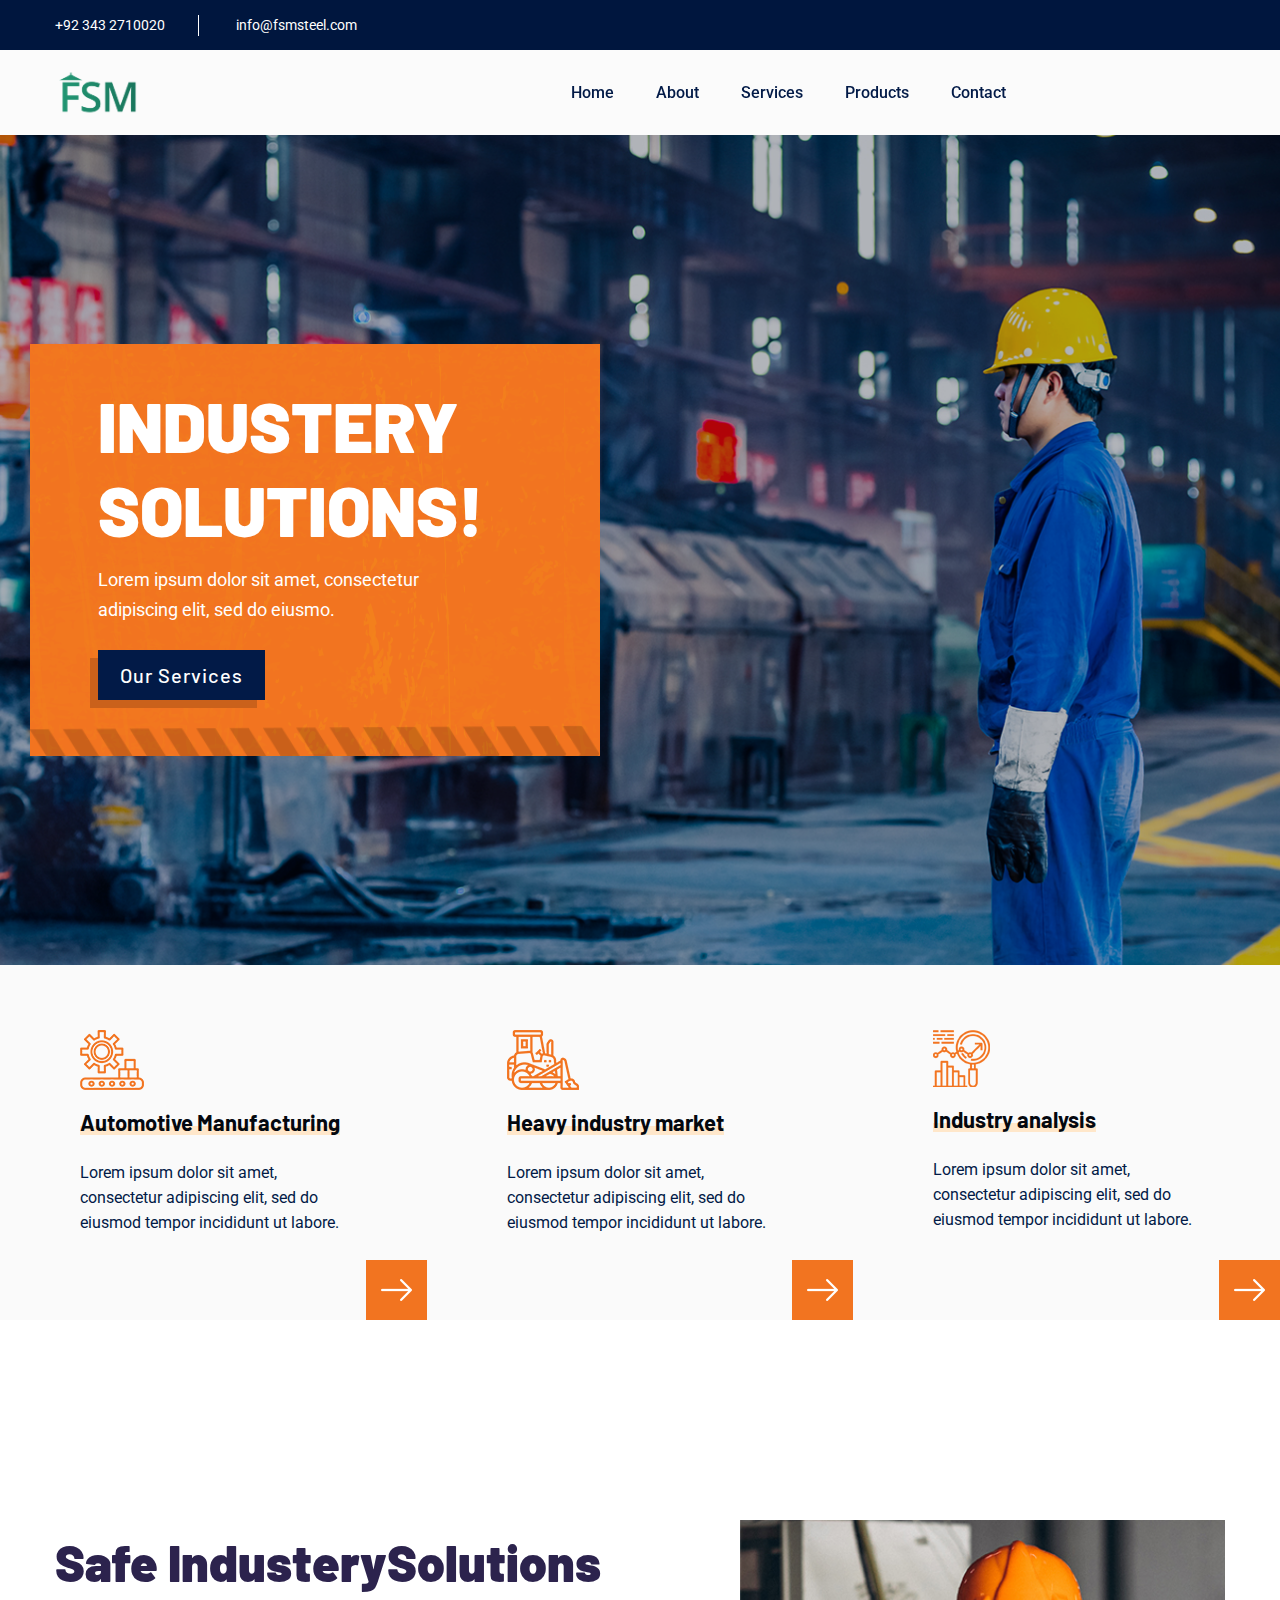
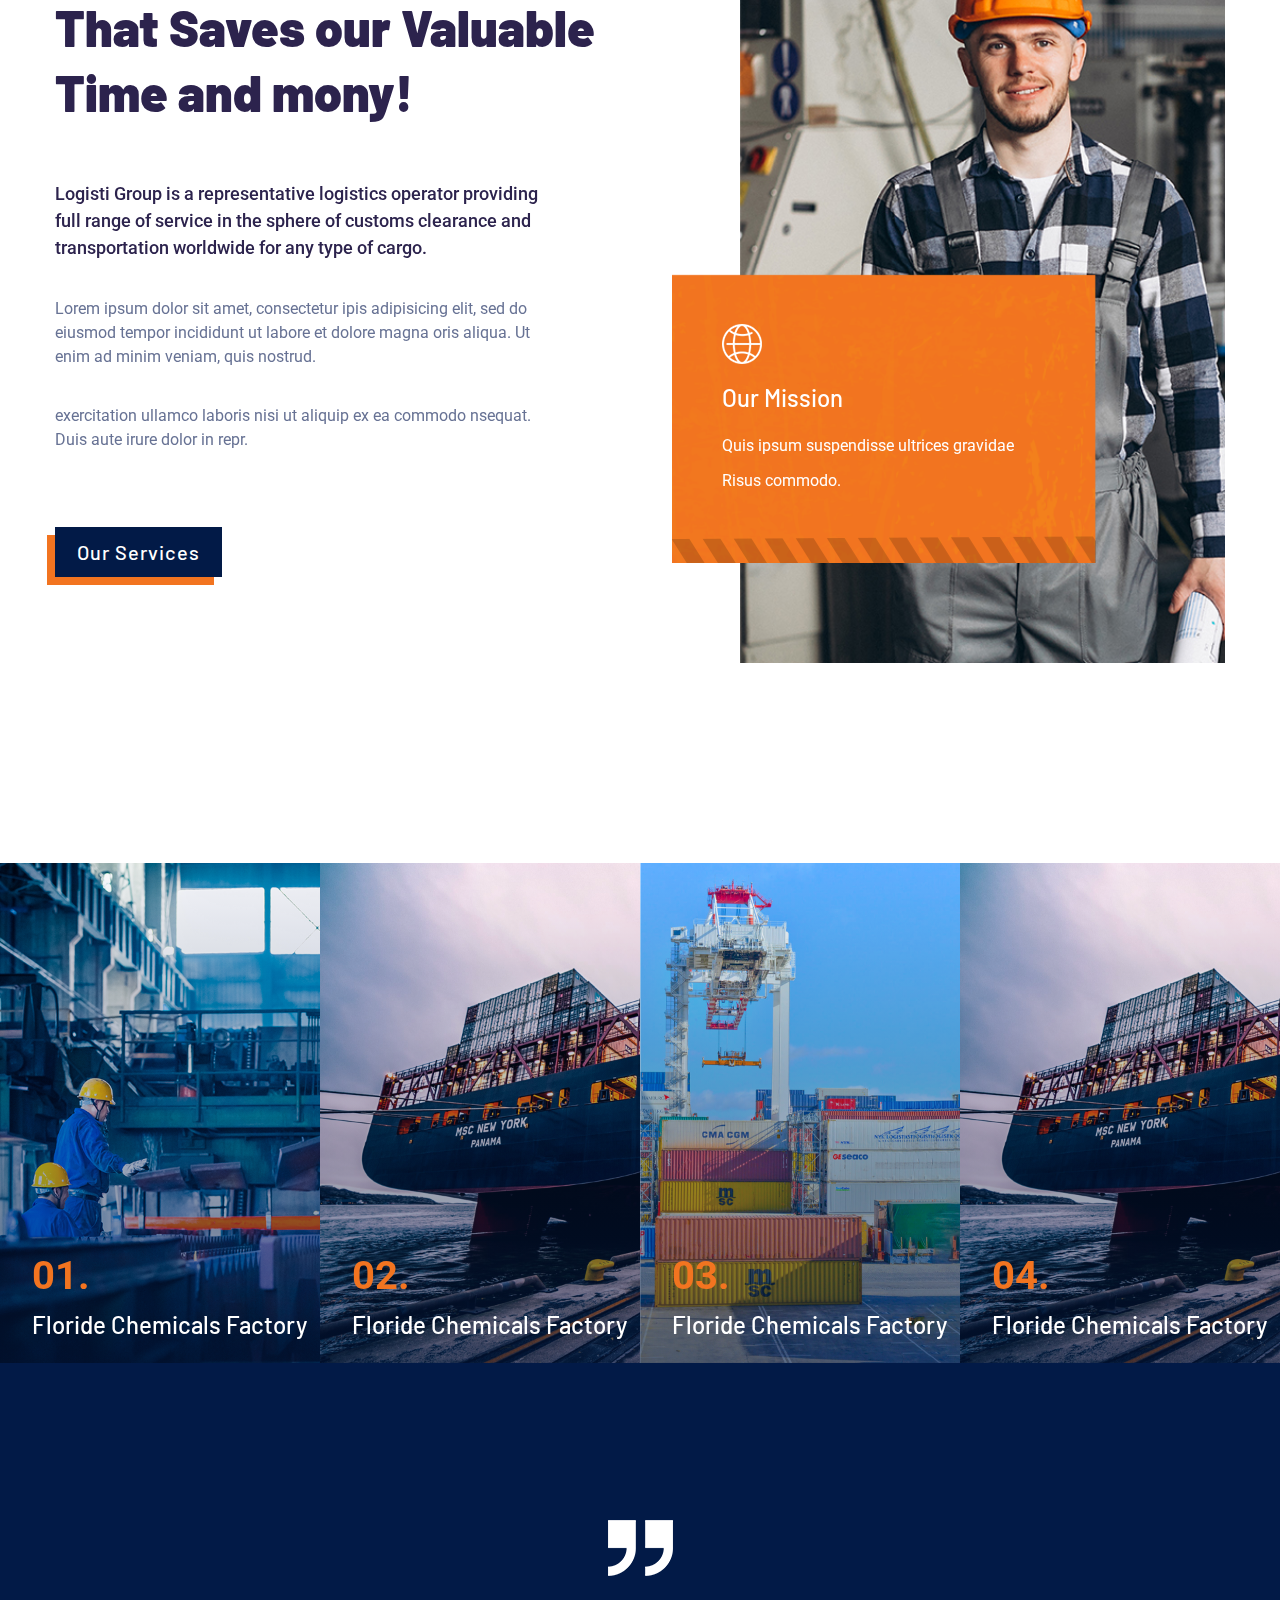
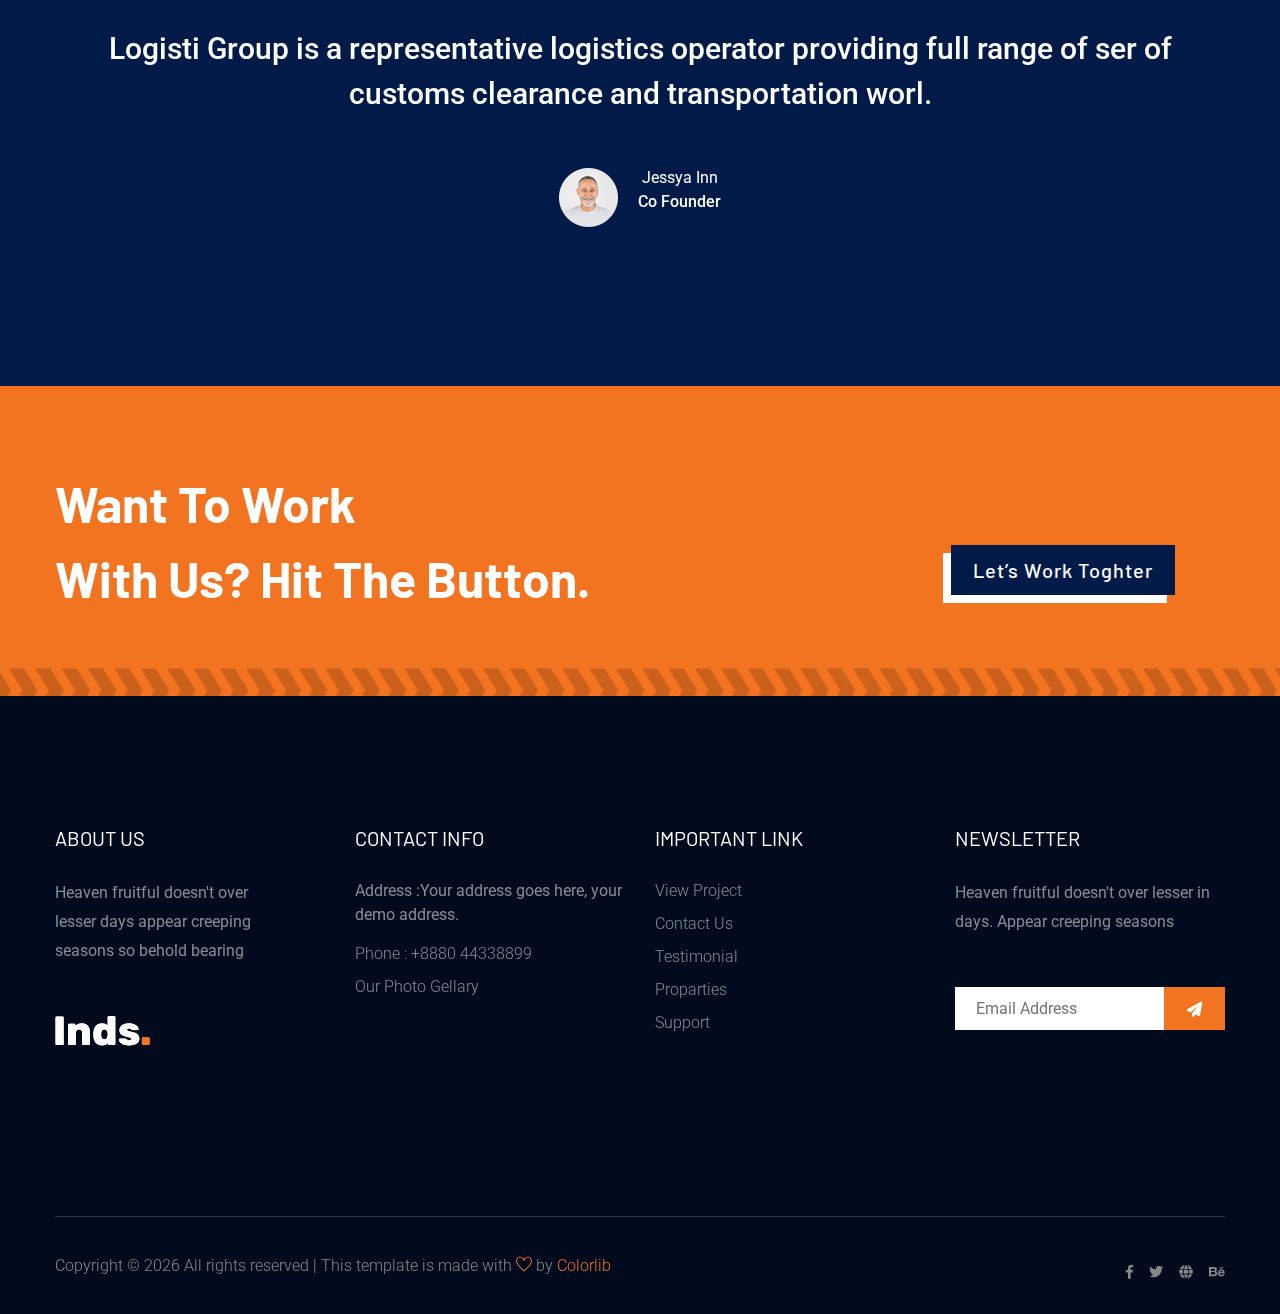
==== index.html @ 1088ccd3 "Initial Site" ====
<!doctype html>
<html class="no-js" lang="zxx">

<head>
    <meta charset="utf-8">
    <meta http-equiv="x-ua-compatible" content="ie=edge">
    <title>Ferromass Mini Steel Mill</title>
    <meta name="description" content="">
    <meta name="viewport" content="width=device-width, initial-scale=1">

    <link rel="manifest" href="site.webmanifest">
    <link rel="shortcut icon" type="image/x-icon" href="assets/img/favicon.ico">

    <!-- CSS here -->
    <link rel="stylesheet" href="assets/css/bootstrap.min.css">
    <link rel="stylesheet" href="assets/css/owl.carousel.min.css">
    <link rel="stylesheet" href="assets/css/gijgo.css">
    <link rel="stylesheet" href="assets/css/slicknav.css">
    <link rel="stylesheet" href="assets/css/animate.min.css">
    <link rel="stylesheet" href="assets/css/magnific-popup.css">
    <link rel="stylesheet" href="assets/css/fontawesome-all.min.css">
    <link rel="stylesheet" href="assets/css/themify-icons.css">
    <link rel="stylesheet" href="assets/css/slick.css">
    <link rel="stylesheet" href="assets/css/nice-select.css">
    <link rel="stylesheet" href="assets/css/style.css">
    <link rel="stylesheet" href="assets/css/responsive.css">
</head>

<body>

    <!-- Preloader Start -->
    <div id="preloader-active">
        <div class="preloader d-flex align-items-center justify-content-center">
            <div class="preloader-inner position-relative">
                <div class="preloader-circle"></div>
                <div class="preloader-img pere-text">
                    <img src="assets/img/logo/logo.png" alt="">
                </div>
            </div>
        </div>
    </div>
    <!-- Preloader Start -->

    <header>
        <!-- Header Start -->
        <div class="header-area">
            <div class="main-header ">
                <div class="header-top top-bg d-none d-lg-block">
                    <div class="container">
                        <div class="col-xl-12">
                            <div class="row d-flex justify-content-between align-items-center">
                                <div class="header-info-left">
                                    <ul>
                                        <li>+92 343 2710020</li>
                                        <li>info@fsmsteel.com </li>
                                    </ul>
                                </div>
                                <!-- <div class="header-info-right">
                                    <ul>
                                        <li>Mon - Fri: 9:00 - 19:00 / Closed on Weekends</li>
                                    </ul>
                                </div> -->
                            </div>
                        </div>
                    </div>
                </div>
                <div class="header-bottom  header-sticky">
                    <div class="container">
                        <div class="row align-items-center">
                            <!-- Logo -->
                            <div class="col-xl-2 col-lg-1 col-md-1">
                                <div class="logo">
                                    <a href="index.html"><img id="top-logo" src="assets/img/logo/logo.png" alt=""></a>
                                </div>
                            </div>
                            <div class="col-xl-8 col-lg-8 col-md-8">
                                <!-- Main-menu -->
                                <div class="main-menu f-right d-none d-lg-block">
                                    <nav>
                                        <ul id="navigation">
                                            <li><a href="index.html">Home</a></li>
                                            <li><a href="about.html">About</a></li>
                                            <li><a href="industries.html">Services</a></li>
                                            <li><a href="work.html">Products</a></li>
                                            <li><a href="contact.html">Contact</a>
                                                <!-- <ul class="submenu">
                                                    <li><a href="blog.html">Blog</a></li>
                                                    <li><a href="single-blog.html">Blog Details</a></li>
                                                </ul> -->
                                            </li>
                                            <!-- <li><a href="#">Pages</a>
                                                <ul class="submenu">
                                                    <li><a href="contact.html">Contact</a></li>
                                                    <li><a href="elements.html">Element</a></li>
                                                </ul>
                                            </li> -->
                                        </ul>
                                    </nav>
                                </div>
                            </div>
                            <!-- <div class="col-xl-2 col-lg-3 col-md-3">
                                <div class="header-btn d-none d-lg-block">
                                    <a href="#" class="get-btn">Get A QUOTE</a>
                                </div>
                            </div> -->
                            <!-- Mobile Menu -->
                            <div class="col-12">
                                <div class="mobile_menu d-block d-lg-none"></div>
                            </div>
                        </div>
                    </div>
                </div>
            </div>
        </div>
        <!-- Header End -->
    </header>
    <main>

        <!-- slider Area Start-->
        <div class="slider-area ">
            <!-- Mobile Menu -->
            <div class="slider-active">
                <div class="single-slider  hero-overly slider-height d-flex align-items-center"
                    data-background="assets/img/hero/h1_hero.jpg">
                    <div class="container">
                        <div class="row">
                            <div class="col-xl-6 col-lg-8 col-md-8">
                                <div class="hero__caption" data-background="assets/img/hero/hero_color_bg.png">
                                    <h1 data-animation="fadeInUp" data-delay=".4s">Industery Solutions!</h1>
                                    <p data-animation="fadeInUp" data-delay=".6s">Lorem ipsum dolor sit amet,
                                        consectetur adipiscing elit, sed do eiusmo.</p>
                                    <!-- Hero-btn -->
                                    <div class="hero__btn" data-animation="fadeInUp" data-delay=".7s">
                                        <a href="industries.html" class="btn hero-btn">Our Services</a>
                                    </div>
                                </div>
                            </div>
                        </div>
                    </div>
                </div>
                <div class="single-slider  hero-overly slider-height d-flex align-items-center"
                    data-background="assets/img/hero/h1_hero.jpg">
                    <div class="container">
                        <div class="row">
                            <div class="col-xl-6 col-lg-8 col-md-8">
                                <div class="hero__caption" data-background="assets/img/hero/hero_color_bg.png">
                                    <h1 data-animation="fadeInUp" data-delay=".4s">Industery Solutions!</h1>
                                    <p data-animation="fadeInUp" data-delay=".6s">Lorem ipsum dolor sit amet,
                                        consectetur adipiscing elit, sed do eiusmo.</p>
                                    <!-- Hero-btn -->
                                    <div class="hero__btn" data-animation="fadeInUp" data-delay=".7s">
                                        <a href="industries.html" class="btn hero-btn">Our Services</a>
                                    </div>
                                </div>
                            </div>
                        </div>
                    </div>
                </div>
            </div>
        </div>
        <!-- slider Area End-->

        <!-- Services Area Start -->
        <div class="services-area d-flex justify-content-lg-between">
            <div class="single-services s-bg mb-30">
                <div class="services-icon">
                    <img src="assets/img/icon/services_icon_1.png" alt="">
                </div>
                <div class="services-caption">
                    <h4>Automotive Manufacturing</h4>
                    <p>Lorem ipsum dolor sit amet, consectetur adipiscing elit, sed do eiusmod tempor incididunt ut
                        labore.</p>
                </div>
                <div class="services-btn">
                    <a href="industries.html" class="arrow-btn"><img src="assets/img/icon/arrow_icon.png" alt=""></a>
                </div>
            </div>
            <div class="single-services mb-30">
                <div class="services-icon">
                    <img src="assets/img/icon/services_icon_2.png" alt="">
                </div>
                <div class="services-caption">
                    <h4>Heavy industry market</h4>
                    <p>Lorem ipsum dolor sit amet, consectetur adipiscing elit, sed do eiusmod tempor incididunt ut
                        labore.</p>
                </div>
                <div class="services-btn">
                    <a href="industries.html" class="arrow-btn"><img src="assets/img/icon/arrow_icon.png" alt=""></a>
                </div>
            </div>
            <div class="single-services s-bg mb-30">
                <div class="services-icon">
                    <img src="assets/img/icon/services_icon_3.png" alt="">
                </div>
                <div class="services-caption">
                    <h4>Industry analysis</h4>
                    <p>Lorem ipsum dolor sit amet, consectetur adipiscing elit, sed do eiusmod tempor incididunt ut
                        labore.</p>
                </div>
                <div class="services-btn">
                    <a href="industries.html" class="arrow-btn"><img src="assets/img/icon/arrow_icon.png" alt=""></a>
                </div>
            </div>
        </div>
        <!-- Services Area End -->

        <!-- Safe Industery Start -->
        <div class="safe-industery-area section-padd-top30">
            <div class="container">
                <div class="row">
                    <div class="col-xl-6 col-lg-6 col-md pr-0">
                        <div class="safe-caption pt-10 mb-40">
                            <h2>Safe IndusterySolutions That Saves our Valuable Time and mony!</h2>
                            <p class="safe-pera-one">Logisti Group is a representative logistics operator providing full
                                range of service in the sphere of customs clearance and transportation worldwide for any
                                type of cargo.</p>
                            <p class="safe-pera-two">Lorem ipsum dolor sit amet, consectetur ipis adipisicing elit, sed
                                do eiusmod tempor incididunt ut labore et dolore magna oris aliqua. Ut enim ad minim
                                veniam, quis nostrud.</p>
                            <p class="safe-pera-three"> exercitation ullamco laboris nisi ut aliquip ex ea commodo
                                nsequat. Duis aute irure dolor in repr.</p>
                            <!-- btn -->
                            <a href="industries.html" class="btn">Our Services</a>
                        </div>
                    </div>
                    <div class="col-xl-5 offset-xl-1 col-lg-6 pl-0">
                        <div class="safe-caption-right">
                            <div class="safe-img">
                                <img src="assets/img/safe_industery/safe_industery_1.jpg" alt="">
                            </div>
                            <!-- img TOP caption -->
                            <div class="safe-alert-box">
                                <div class="row">
                                    <div class="col-xl-10 col-lg-10 col-md-10 col-sm-10 d-none d-sm-block">

                                        <div class="safe-alert"
                                            data-background="assets/img/safe_industery/color_bg.png">
                                            <img src="assets/img/icon/aleart_icon.png" alt="">
                                            <h4>Our Mission</h4>
                                            <p>Quis ipsum suspendisse ultrices gravidae Risus commodo.</p>
                                        </div>
                                    </div>
                                </div>
                            </div>
                        </div>
                    </div>
                </div>
            </div>
        </div>
        <!-- Safe Industery End -->

        <!-- Gallery Start-->
        <div class="gallery-area">
            <div class="container-fluid p-0">
                <div class="row no-gutters">
                    <div class="col-xl-3 col-lg-4 col-md-6 col-sm-6">
                        <div class="gallery-box">
                            <div class="single-gallery">
                                <div class="gallery-img">
                                    <img src="assets/img/gallery/gallery_1.png" alt="">
                                </div>
                                <div class="g-caption1">
                                    <span>01.</span>
                                    <h4>Floride Chemicals Factory</h4>
                                </div>
                                <div class="g-caption2">
                                    <span>01.</span>
                                    <h4>Floride Chemicals Factory</h4>
                                    <p>Lorem ipsum dolor sit amet, consectetur smo adipiscing elit, sed do eiusmod
                                        tempor inciut labore et dolore magna ali.</p>
                                    <a href="work.html" class="read-btn">Read more</a>
                                </div>
                            </div>
                        </div>
                    </div>
                    <div class="col-xl-3 col-lg-4 col-md-6 col-sm-6">
                        <div class="gallery-box">
                            <div class="single-gallery">
                                <div class="gallery-img">
                                    <img src="assets/img/gallery/gallery_2.png" alt="">
                                </div>
                                <div class="g-caption1">
                                    <span>02.</span>
                                    <h4>Floride Chemicals Factory</h4>
                                </div>
                                <div class="g-caption2">
                                    <span>02.</span>
                                    <h4>Floride Chemicals Factory</h4>
                                    <p>Lorem ipsum dolor sit amet, consectetur smo adipiscing elit, sed do eiusmod
                                        tempor inciut labore et dolore magna ali.</p>
                                    <a href="work.html" class="read-btn">Read more</a>
                                </div>
                            </div>
                        </div>
                    </div>
                    <div class="col-xl-3 col-lg-4 col-md-6 col-sm-6">
                        <div class="gallery-box">
                            <div class="single-gallery">
                                <div class="gallery-img">
                                    <img src="assets/img/gallery/gallery_3.png" alt="">
                                </div>
                                <div class="g-caption1">
                                    <span>03.</span>
                                    <h4>Floride Chemicals Factory</h4>
                                </div>
                                <div class="g-caption2">
                                    <span>03.</span>
                                    <h4>Floride Chemicals Factory</h4>
                                    <p>Lorem ipsum dolor sit amet, consectetur smo adipiscing elit, sed do eiusmod
                                        tempor inciut labore et dolore magna ali.</p>
                                    <a href="work.html" class="read-btn">Read more</a>
                                </div>
                            </div>
                        </div>
                    </div>
                    <div class="col-xl-3 col-lg-4 col-md-6 col-sm-6">
                        <div class="gallery-box">
                            <div class="single-gallery">
                                <div class="gallery-img">
                                    <img src="assets/img/gallery/gallery_2.png" alt="">
                                </div>
                                <div class="g-caption1">
                                    <span>04.</span>
                                    <h4>Floride Chemicals Factory</h4>
                                </div>
                                <div class="g-caption2">
                                    <span>04.</span>
                                    <h4>Floride Chemicals Factory</h4>
                                    <p>Lorem ipsum dolor sit amet, consectetur smo adipiscing elit, sed do eiusmod
                                        tempor inciut labore et dolore magna ali.</p>
                                    <a href="work.html" class="read-btn">Read more</a>
                                </div>
                            </div>
                        </div>
                    </div>
                </div>
            </div>
        </div>
        <!-- Gallery End-->

        <!-- Testimonial Start -->
        <div class="testimonial-area t-bg testimonial-padding">
            <div class="container ">
                <div class="row d-flex justify-content-center">
                    <div class="col-xl-11 col-lg-11 col-md-9">
                        <div class="h1-testimonial-active">
                            <!-- Single Testimonial -->
                            <div class="single-testimonial text-center">
                                <!-- Testimonial Content -->
                                <div class="testimonial-caption ">
                                    <div class="testimonial-top-cap">
                                        <img src="assets/img/icon/testimonial.png" alt="">
                                        <p>Logisti Group is a representative logistics operator providing full range of
                                            ser
                                            of customs clearance and transportation worl.</p>
                                    </div>
                                    <!-- founder -->
                                    <div class="testimonial-founder d-flex align-items-center justify-content-center">
                                        <div class="founder-img">
                                            <img src="assets/img/testmonial/Homepage_testi.png" alt="">
                                        </div>
                                        <div class="founder-text">
                                            <span>Jessya Inn</span>
                                            <p>Co Founder</p>
                                        </div>
                                    </div>
                                </div>
                            </div>
                            <!-- Single Testimonial -->
                            <div class="single-testimonial text-center">
                                <!-- Testimonial Content -->
                                <div class="testimonial-caption ">
                                    <div class="testimonial-top-cap">
                                        <img src="assets/img/icon/testimonial.png" alt="">
                                        <p>Logisti Group is a representative logistics operator providing full range of
                                            ser
                                            of customs clearance and transportation worl.</p>
                                    </div>
                                    <!-- founder -->
                                    <div class="testimonial-founder d-flex align-items-center justify-content-center">
                                        <div class="founder-img">
                                            <img src="assets/img/testmonial/Homepage_testi.png" alt="">
                                        </div>
                                        <div class="founder-text">
                                            <span>Jessya Inn</span>
                                            <p>Co Founder</p>
                                        </div>
                                    </div>
                                </div>
                            </div>
                        </div>
                    </div>
                </div>
            </div>
        </div>


        <!-- Want To Work Start -->
        <div class="wantToWork-area w-padding">
            <div class="container">
                <div class="row d-flex align-items-end">
                    <div class="col-xl-6 col-lg-8 col-md-8">
                        <div class="wantToWork-caption">
                            <h2>Want To Work<br> With Us? Hit The Button.</h2>
                        </div>
                    </div>
                    <div class="col-xl-6 col-lg-4 col-md-4">
                        <div class="wantToWork-btn f-right">
                            <a href="#" class="white-btn">Let’s Work Toghter</a>
                        </div>
                    </div>
                </div>
            </div>
        </div>
        <!-- Want To Work End -->

    </main>
    <footer>
        <!-- Footer Start-->
        <div class="footer-area footer-bg footer-padding">
            <div class="container">
                <div class="row d-flex justify-content-between">
                    <div class="col-xl-3 col-lg-3 col-md-4 col-sm-6">
                        <div class="single-footer-caption mb-50">
                            <div class="single-footer-caption mb-30">
                                <div class="footer-tittle">
                                    <h4>About Us</h4>
                                    <div class="footer-pera">
                                        <p>Heaven fruitful doesn't over lesser days appear creeping seasons so behold
                                            bearing</p>
                                    </div>
                                </div>
                            </div>
                            <!-- logo -->
                            <div class="footer-logo">
                                <a href="index.html"><img src="assets/img/logo/logo2_footer.png" alt=""></a>
                            </div>
                        </div>
                    </div>
                    <div class="col-xl-3 col-lg-3 col-md-4 col-sm-5">
                        <div class="single-footer-caption mb-50">
                            <div class="footer-tittle">
                                <h4>Contact Info</h4>
                                <ul>
                                    <li>
                                        <p> Address :Your address goes
                                            here, your demo address.</p>
                                    </li>
                                    <li><a href="#">Phone : +8880 44338899</a></li>
                                    <li><a href="#">Our Photo Gellary</a></li>
                                </ul>
                            </div>
                        </div>
                    </div>
                    <div class="col-xl-3 col-lg-3 col-md-3 col-sm-5">
                        <div class="single-footer-caption mb-50">
                            <div class="footer-tittle">
                                <h4>Important Link</h4>
                                <ul>
                                    <li><a href="#"> View Project</a></li>
                                    <li><a href="#">Contact Us</a></li>
                                    <li><a href="#">Testimonial</a></li>
                                    <li><a href="#">Proparties</a></li>
                                    <li><a href="#">Support</a></li>
                                </ul>
                            </div>
                        </div>
                    </div>
                    <div class="col-xl-3 col-lg-3 col-md-4 col-sm-5">
                        <div class="single-footer-caption mb-50">
                            <div class="footer-tittle">
                                <h4>Newsletter</h4>
                                <div class="footer-pera footer-pera2">
                                    <p>Heaven fruitful doesn't over lesser in days. Appear creeping seasons</p>
                                </div>
                                <!-- Form -->
                                <div class="footer-form">
                                    <div id="mc_embed_signup">
                                        <form target="_blank"
                                            action="https://spondonit.us12.list-manage.com/subscribe/post?u=1462626880ade1ac87bd9c93a&amp;id=92a4423d01"
                                            method="get" class="subscribe_form relative mail_part">
                                            <input type="email" name="email" id="newsletter-form-email"
                                                placeholder="Email Address" class="placeholder hide-on-focus"
                                                onfocus="this.placeholder = ''"
                                                onblur="this.placeholder = ' Email Address '">
                                            <div class="form-icon">
                                                <button type="submit" name="submit" id="newsletter-submit"
                                                    class="email_icon newsletter-submit button-contactForm"><img
                                                        src="assets/img/icon/form_icon.png" alt=""></button>
                                            </div>
                                            <div class="mt-10 info"></div>
                                        </form>
                                    </div>
                                </div>
                            </div>
                        </div>
                    </div>
                </div>
            </div>
        </div>
        <!-- footer-bottom aera -->
        <div class="footer-bottom-area footer-bg">
            <div class="container">
                <div class="footer-border">
                    <div class="row d-flex justify-content-between align-items-center">
                        <div class="col-xl-10 col-lg-10 ">
                            <div class="footer-copy-right">
                                <p>
                                    <!-- Link back to Colorlib can't be removed. Template is licensed under CC BY 3.0. -->
                                    Copyright &copy;
                                    <script>document.write(new Date().getFullYear());</script> All rights reserved |
                                    This template is made with <i class="ti-heart" aria-hidden="true"></i> by <a
                                        href="https://colorlib.com" target="_blank">Colorlib</a>
                                    <!-- Link back to Colorlib can't be removed. Template is licensed under CC BY 3.0. -->
                                </p>
                            </div>
                        </div>
                        <div class="col-xl-2 col-lg-2">
                            <div class="footer-social f-right">
                                <a href="#"><i class="fab fa-facebook-f"></i></a>
                                <a href="#"><i class="fab fa-twitter"></i></a>
                                <a href="#"><i class="fas fa-globe"></i></a>
                                <a href="#"><i class="fab fa-behance"></i></a>
                            </div>
                        </div>
                    </div>
                </div>
            </div>
        </div>
        <!-- Footer End-->
    </footer>

    <!-- JS here -->

    <!-- All JS Custom Plugins Link Here here -->
    <script src="./assets/js/vendor/modernizr-3.5.0.min.js"></script>

    <!-- Jquery, Popper, Bootstrap -->
    <script src="./assets/js/vendor/jquery-1.12.4.min.js"></script>
    <script src="./assets/js/popper.min.js"></script>
    <script src="./assets/js/bootstrap.min.js"></script>
    <!-- Jquery Mobile Menu -->
    <script src="./assets/js/jquery.slicknav.min.js"></script>

    <!-- Jquery Slick , Owl-Carousel Plugins -->
    <script src="./assets/js/owl.carousel.min.js"></script>
    <script src="./assets/js/slick.min.js"></script>
    <!-- Date Picker -->
    <script src="./assets/js/gijgo.min.js"></script>
    <!-- One Page, Animated-HeadLin -->
    <script src="./assets/js/wow.min.js"></script>
    <script src="./assets/js/animated.headline.js"></script>
    <script src="./assets/js/jquery.magnific-popup.js"></script>

    <!-- Scrollup, nice-select, sticky -->
    <script src="./assets/js/jquery.scrollUp.min.js"></script>
    <script src="./assets/js/jquery.nice-select.min.js"></script>
    <script src="./assets/js/jquery.sticky.js"></script>

    <!-- contact js -->
    <script src="./assets/js/contact.js"></script>
    <script src="./assets/js/jquery.form.js"></script>
    <script src="./assets/js/jquery.validate.min.js"></script>
    <script src="./assets/js/mail-script.js"></script>
    <script src="./assets/js/jquery.ajaxchimp.min.js"></script>

    <!-- Jquery Plugins, main Jquery -->
    <script src="./assets/js/plugins.js"></script>
    <script src="./assets/js/main.js"></script>

</body>

</html>
---- assets/css/gijgo.css ----
.gj-button {
    background-color: #f5f5f5;
    border: 1px solid #ddd;
    color: #000;
    border-radius: 3px;
    padding: 6px 10px;
    cursor: pointer;
}

.gj-unselectable {
    -webkit-touch-callout: none;
    -webkit-user-select: none;
    -khtml-user-select: none;
    -moz-user-select: none;
    -ms-user-select: none;
    user-select: none;
}

.gj-row {
    display: -webkit-box;
    display: -ms-flexbox;
    display: flex;
    -ms-flex-wrap: wrap;
    flex-wrap: wrap;
}

.gj-margin-left-5 {
    margin-left: 5px;
}

.gj-margin-left-10 {
    margin-left: 10px;
}

.gj-width-full {
    width: 100%;
}

.gj-cursor-pointer {
    cursor: pointer;
}

.gj-text-align-center {
    text-align: center;
}

.gj-font-size-16 {
    font-size: 16px;
}

.gj-hidden {
    display: none;
}

/** Material Design */
.gj-button-md {
    background: 0 0;
    border: none;
    border-radius: 2px;
    color: rgba(0, 0, 0, 0.87);
    position: relative;
    height: 36px;
    margin: 0;
    min-width: 64px;
    padding: 0 16px;
    display: inline-block;
    font-family: "Roboto","Helvetica","Arial",sans-serif;
    font-size: 1rem;
    font-weight: 500;
    text-transform: uppercase;
    letter-spacing: 0;
    overflow: hidden;
    will-change: box-shadow;
    transition: box-shadow .2s cubic-bezier(.4,0,1,1),background-color .2s cubic-bezier(.4,0,.2,1),color .2s cubic-bezier(.4,0,.2,1);
    outline: none;
    cursor: pointer;
    text-decoration: none;
    text-align: center;
    line-height: 36px;
    vertical-align: middle;
    overflow: hidden;
    -webkit-user-select: none;
    -moz-user-select: none;
    -ms-user-select: none;
    user-select: none;
}

.gj-button-md:hover {
    background-color: rgba(158,158,158,.2);
}

.gj-button-md:disabled {
    color: rgba(0,0,0,.26);
    background: 0 0;
}

.gj-button-md .material-icons,
.gj-button-md .gj-icon {
    vertical-align: middle;
    /*font-size: 1.3rem;
    margin-right: 4px;*/
}

.gj-button-md.gj-button-md-icon {
    width: 24px;
    height: 31px;
    min-width: 24px;
    padding: 0px;
    display: table;
}

.gj-button-md.gj-button-md-icon .material-icons,
.gj-button-md.gj-button-md-icon .gj-icon {
    display: table-cell;
    margin-right: 0px;
    width: 24px;
    height: 24px;
}

.gj-button-md.active {
    background-color: rgba(158,158,158,.4);
}

.gj-button-md-group {
    position: relative;
    display: inline-block;
    vertical-align: middle;
}
.gj-textbox-md {
	/* border: none; */
	/* border-bottom: 1px solid rgba(0,0,0,.42); */
	display: block;
	font-family: "Helvetica","Arial",sans-serif;
	font-size: 16px;
	line-height: 16px;
	/* padding: 4px 0px; */
	margin: 0;
	/* width: 100%; */
	background: 0 0;
	/* text-align: ; */
	color: rgba(0,0,0,.87);
	padding-left: 44px;
	border: 1px solid #dca73a;
	/* padding: 15px 15px; */
	/* text-align: center; */
	width: 177px;
	height: 55px;
	border-radius: 5px;
}
.gj-textbox-md:focus,
.gj-textbox-md:active {
    /* border-bottom: 2px solid rgba(0,0,0,.42); */
    outline: none;
}

.gj-textbox-md::placeholder {
    color: #8e8e8e;
}

.gj-textbox-md:-ms-input-placeholder {
    color: #8e8e8e;
}

.gj-textbox-md::-ms-input-placeholder {
    color: #8e8e8e;
}

.gj-md-spacer-24 {
    min-width: 24px;
    width: 24px;
    display: inline-block;
}

.gj-md-spacer-32 {
    min-width: 32px;
    width: 32px;
    display: inline-block;
}

.gj-modal {
    position: fixed;
    top: 0;
    right: 0;
    bottom: 0;
    left: 0;
    z-index: 1203;
    display: none;
    overflow: hidden;
    -webkit-overflow-scrolling: touch;
    outline: 0;
    background-color: rgba(0, 0, 0, 0.54118);
    transition: 200ms ease opacity;
    will-change: opacity;
}

/* List */
ul.gj-list li [data-role="wrapper"] {
    display: table;
    width: 100%;
}

ul.gj-list li [data-role="checkbox"] {
    display: table-cell;
    vertical-align:middle;
    text-align:center;
}

ul.gj-list li [data-role="image"] {
    display: table-cell;
    vertical-align:middle;
    text-align:center;
}

ul.gj-list li [data-role="display"] {
    display: table-cell;
    vertical-align:middle;
    cursor: pointer;
}

ul.gj-list li [data-role="display"]:empty:before {
  content: "\200b"; /* unicode zero width space character */
}

/* List - Bootstrap */
ul.gj-list-bootstrap {
    padding-left: 0px;
    margin-bottom: 0px;
}

ul.gj-list-bootstrap li {
    padding: 0px;
}

ul.gj-list-bootstrap li [data-role="wrapper"] {
    padding: 0px 10px;
}

ul.gj-list-bootstrap li [data-role="checkbox"] {
    width: 24px;
    padding: 3px;
}

ul.gj-list-bootstrap li [data-role="image"] {
    width: 24px;
    height: 24px;
}

ul.gj-list-bootstrap li [data-role="display"] {
    padding: 8px 0px 8px 4px;
}

.list-group-item.active ul li, .list-group-item.active:focus ul li, .list-group-item.active:hover ul li {
    text-shadow: none;
    color:initial;
}

/* List - Material Design */
ul.gj-list-md {
    padding: 0px;
    list-style: none;
    list-style-type: none;
    line-height: 24px;
    letter-spacing: 0;
    color: #616161; /* Gray 700 */
}

ul.gj-list-md li {
    display: list-item;
    list-style-type: none;
    padding: 0px;
    min-height: unset;
    box-sizing: border-box;
    align-items: center;
    cursor: default;
    overflow: hidden;

    font-family: "Roboto","Helvetica","Arial",sans-serif;
    font-size: 16px;
    font-weight: 400;
    letter-spacing: .04em;
    line-height: 1;
    
    -webkit-flex-direction: row;
    -ms-flex-direction: row;
    flex-direction: row;
    -webkit-flex-wrap: nowrap;
    -ms-flex-wrap: nowrap;
    flex-wrap: nowrap;
}

ul.gj-list-md li [data-role="checkbox"] {
    height: 24px;
    width: 24px;
}

ul.gj-list-md li [data-role="image"] {
    height: 24px;
    width: 24px;
}

ul.gj-list-md li [data-role="display"] {
    padding: 8px 0px 8px 5px;
    order: 0;
    flex-grow: 2;
    text-decoration: none;
    box-sizing: border-box;
    align-items: center;
    text-align: left;
    color: rgba(0,0,0,.87);
}

ul.gj-list-md li.disabled>[data-role="wrapper"]>[data-role="display"] {
    color: #9E9E9E; /* Gray 500 */
}

.gj-list-md-active {
    background: #e0e0e0;
    color: #3f51b5;
}


/* Picker */
.gj-picker {
    position: absolute;
    z-index: 1203;
    background-color: #fff;
}

.gj-picker .selected {
    color: #fff;
}

/* Material Design */
.gj-picker-md {
    font-family: "Roboto","Helvetica","Arial",sans-serif;
    font-size: 16px;
    font-weight: 400;
    letter-spacing: .04em;
    line-height: 1;
    color: rgba(0,0,0,.87);
    border: 1px solid #E0E0E0;
}

.gj-modal .gj-picker-md {
    border: 0px;
}

.gj-picker-md [role="header"] {
    color: rgba(255, 255, 255, 0.54);
    display: flex;
    background: #2196f3;
    align-items: baseline;
    user-select: none;
    justify-content: center;
}

.gj-picker-md [role="footer"] {
    float: right;
    padding: 10px;
}

.gj-picker-md [role="footer"] button.gj-button-md {
    color: #2196f3;
    font-weight: bold;
    font-size: 13px;
}

/* Bootstrap */
.gj-picker-bootstrap {
    border-radius: 4px;
    border: 1px solid #E0E0E0;
}

.gj-picker-bootstrap .selected {
    color: #888;
}

.gj-picker-bootstrap [role="header"] {
    background: #eee;
    color: #AAA;
}
@font-face {
    font-family: 'gijgo-material';
    src: url('../fonts/gijgo-material.eot?235541');
    src: url('../fonts/gijgo-material.eot?235541#iefix') format('embedded-opentype'), url('../fonts/gijgo-material.ttf?235541') format('truetype'), url('../fonts/gijgo-material.woff?235541') format('woff'), url('../fonts/gijgo-material.svg?235541#gijgo-material') format('svg');
    font-weight: normal;
    font-style: normal;
}

.gj-icon {
    /* use !important to prevent issues with browser extensions that change fonts */
    font-family: 'gijgo-material' !important;
    font-size: 24px;
    speak: none;
    font-style: normal;
    font-weight: normal;
    font-variant: normal;
    text-transform: none;
    line-height: 1;
    /* Enable Ligatures ================ */
    letter-spacing: 0;
    -webkit-font-feature-settings: "liga";
    -moz-font-feature-settings: "liga=1";
    -moz-font-feature-settings: "liga";
    -ms-font-feature-settings: "liga" 1;
    font-feature-settings: "liga";
    -webkit-font-variant-ligatures: discretionary-ligatures;
    font-variant-ligatures: discretionary-ligatures;
    /* Better Font Rendering =========== */
    -webkit-font-smoothing: antialiased;
    -moz-osx-font-smoothing: grayscale;
}

.gj-icon.undo:before {
    content: "\e900";
}

.gj-icon.vertical-align-top:before {
    content: "\e901";
}

.gj-icon.vertical-align-center:before {
    content: "\e902";
}

.gj-icon.vertical-align-bottom:before {
    content: "\e903";
}

.gj-icon.arrow-dropup:before {
    content: "\e904";
}

.gj-icon.clock:before {
    content: "\e905";
}

.gj-icon.refresh:before {
    content: "\e906";
}

.gj-icon.last-page:before {
    content: "\e907";
}

.gj-icon.first-page:before {
    content: "\e908";
}

.gj-icon.cancel:before {
    content: "\e909";
}

.gj-icon.clear:before {
    content: "\e90a";
}

.gj-icon.check-circle:before {
    content: "\e90b";
}

.gj-icon.delete:before {
    content: "\e90c";
}

.gj-icon.arrow-upward:before {
    content: "\e90d";
}

.gj-icon.arrow-forward:before {
    content: "\e90e";
}

.gj-icon.arrow-downward:before {
    content: "\e90f";
}

.gj-icon.arrow-back:before {
    content: "\e910";
}

.gj-icon.list-numbered:before {
    content: "\e911";
}

.gj-icon.list-bulleted:before {
    content: "\e912";
}

.gj-icon.indent-increase:before {
    content: "\e913";
}

.gj-icon.indent-decrease:before {
    content: "\e914";
}

.gj-icon.redo:before {
    content: "\e915";
}

.gj-icon.align-right:before {
    content: "\e916";
}

.gj-icon.align-left:before {
    content: "\e917";
}

.gj-icon.align-justify:before {
    content: "\e918";
}

.gj-icon.align-center:before {
    content: "\e919";
}

.gj-icon.strikethrough:before {
    content: "\e91a";
}

.gj-icon.italic:before {
    content: "\e91b";
}

.gj-icon.underlined:before {
    content: "\e91c";
}

.gj-icon.bold:before {
    content: "\e91d";
}

.gj-icon.arrow-dropdown:before {
    content: "\e91e";
}

.gj-icon.done:before {
    content: "\e91f";
}

.gj-icon.pencil:before {
    content: "\e920";
}

.gj-icon.minus:before {
    content: "\e921";
}

.gj-icon.plus:before {
    content: "\e922";
}

.gj-icon.chevron-up:before {
    content: "\e923";
}

.gj-icon.chevron-right:before {
    content: "\e924";
}

.gj-icon.chevron-down:before {
    content: "\e925";
}

.gj-icon.chevron-left:before {
    content: "\e926";
}

.gj-icon.event:before {
    content: "\e927";
}
.gj-draggable {
    cursor: move;
}
.gj-resizable-handle {
    position: absolute;
    font-size: 0.1px;
    display: block;
    -ms-touch-action: none;
    touch-action: none;
    z-index: 1203;
}

.gj-resizable-n {
    cursor: n-resize;
    height: 7px;
    width: 100%;
    top: -5px;
    left: 0;
}
.gj-resizable-e {
    cursor: e-resize;
    width: 7px;
    right: -5px;
    top: 0;
    height: 100%;
}
.gj-resizable-s {
    cursor: s-resize;
    height: 7px;
    width: 100%;
    bottom: -5px;
    left: 0;
}
.gj-resizable-w {
	cursor: w-resize;
	width: 7px;
	left: -5px;
	top: 0;
	height: 100%;
}
.gj-resizable-se {
	cursor: se-resize;
	width: 12px;
	height: 12px;
	right: 1px;
	bottom: 1px;
}
.gj-resizable-sw {
	cursor: sw-resize;
	width: 9px;
	height: 9px;
	left: -5px;
	bottom: -5px;
}
.gj-resizable-nw {
	cursor: nw-resize;
	width: 9px;
	height: 9px;
	left: -5px;
	top: -5px;
}
.gj-resizable-ne {
	cursor: ne-resize;
	width: 9px;
	height: 9px;
	right: -5px;
	top: -5px;
}

.gj-dialog-footer {
    position: absolute;
    bottom: 0px;
    width: 100%;
    margin-top: 0px;
}

.gj-dialog-scrollable [data-role="body"] {
    overflow-x: hidden;
    overflow-y: scroll;
}

/** Bootstrap 3 **/
.gj-dialog-bootstrap {
    overflow: hidden;
    z-index: 1202;
}

.gj-dialog-bootstrap [data-role="title"] {
    display: inline;
}
.gj-dialog-bootstrap [data-role="close"] {
    line-height: 1.42857143;
}

/** Bootstrap 4 **/
.gj-dialog-bootstrap4 {
    overflow: hidden;
    z-index: 1202;
}

.gj-dialog-bootstrap4 [data-role="title"] {
    display: inline;
}
.gj-dialog-bootstrap4 [data-role="close"] {
    line-height: 1.5;
}

/** Material Design **/
.gj-dialog-md {
    background-color: #FFF;
    overflow: hidden;
    border: none;
    box-shadow: 0 11px 15px -7px rgba(0,0,0,.2), 0 24px 38px 3px rgba(0,0,0,.14), 0 9px 46px 8px rgba(0,0,0,.12);
    box-sizing: border-box;
    position: relative;
    display: -webkit-box;
    display: -webkit-flex;
    display: -ms-flexbox;
    display: flex;
    -webkit-box-orient: vertical;
    -webkit-box-direction: normal;
    -webkit-flex-direction: column;
    -ms-flex-direction: column;
    flex-direction: column;
    -webkit-background-clip: padding-box;
    background-clip: padding-box;
    outline: 0;
    z-index: 1202;
}

.gj-dialog-md-header {
    padding: 24px 24px 0px 24px;
    font-family: "Roboto","Helvetica","Arial",sans-serif;
}

.gj-dialog-md-title {
    margin: 0;
    font-weight: 400;
    display: inline;
    line-height: 28px;
    font-size: 20px;
}

.gj-dialog-md-close {
    -webkit-appearance: none;
    padding: 0;
    cursor: pointer;
    background: 0 0;
    border: 0;
    float: right;
    line-height: 28px;
    font-size: 28px;
}

.gj-dialog-md-body {
    padding: 20px 24px 24px 24px;
    color: rgba(0,0,0,.54);
    font-family: "Helvetica","Arial",sans-serif;
    font-size: 14px;
    font-weight: 400;
    line-height: 20px;
}

.gj-dialog-md-footer {
    padding: 8px 8px 8px 24px;
    display: -webkit-flex;
    display: -ms-flexbox;
    display: flex;
    -webkit-flex-direction: row-reverse;
    -ms-flex-direction: row-reverse;
    flex-direction: row-reverse;
    -webkit-flex-wrap: wrap;
    -ms-flex-wrap: wrap;
    flex-wrap: wrap;

    box-sizing: border-box;
}

.gj-dialog-md-footer>*:first-child {
    margin-right: 0;
}

.gj-dialog-md-footer>* {
    margin-right: 8px;
    height: 36px;
}
DIV.gj-grid-wrapper {
    margin: auto;
    position: relative;
    clear:both;
    z-index: 1;
}

TABLE.gj-grid {
    margin: auto;    
    border-collapse: collapse;
    width: 100%;
    table-layout: fixed;
}

TABLE.gj-grid THEAD TH [data-role="selectAll"] {
    margin: auto;
}

TABLE.gj-grid THEAD TH [data-role="title"] {
    display: inline-block;
}

TABLE.gj-grid THEAD TH [data-role="sorticon"] {
    display: inline-block;
}

TABLE.gj-grid THEAD TH {
    overflow: hidden;
    text-overflow: ellipsis;
}

TABLE.gj-grid.autogrow-header-row THEAD TH {
    overflow: auto;
    text-overflow: initial;
    white-space: pre-wrap;
    -ms-word-break: break-word;
    word-break: break-word;
}

TABLE.gj-grid > tbody > tr > td {
    overflow: hidden;
    position: relative;
}

table.gj-grid tbody div[data-role="display"] {
    vertical-align: middle;
    text-indent: 0;
    white-space: pre-wrap;
    -ms-word-break: break-word;
    word-break: break-word;
}

table.gj-grid.fixed-body-rows tbody div[data-role="display"] {
    overflow: hidden;
    text-overflow: ellipsis;
    white-space: nowrap;
    -ms-word-break: initial;
    word-break: initial;
}

table.gj-grid tfoot DIV[data-role="display"] {
    vertical-align: middle;
    text-indent: 0;
    display: flex;
}

TABLE.gj-grid .fa {
    padding: 2px;
}

TABLE.gj-grid > tbody > tr > td > div {
    padding: 2px;
    overflow: hidden;
}

DIV.gj-grid-wrapper DIV.gj-grid-loading-cover
{
    background: #BBBBBB;
    opacity: 0.5;
    position: absolute;
    vertical-align: middle;
}

DIV.gj-grid-wrapper DIV.gj-grid-loading-text
{
    position: absolute;
    font-weight: bold;
}

/* Bootstrap Theme */
table.gj-grid-bootstrap thead th {
    background-color: #f5f5f5;
    vertical-align:middle;
}

table.gj-grid-bootstrap thead th [data-role="sorticon"] {
    margin-left: 5px;
}

table.gj-grid-bootstrap thead th [data-role="sorticon"] i.gj-icon,
table.gj-grid-bootstrap thead th [data-role="sorticon"] i.material-icons {
    position: absolute;
    font-size: 20px;
    top: 15px;
}

table.gj-grid-bootstrap tbody tr td div[data-role="display"] {
    padding: 0px;
}

.gj-grid-bootstrap-4 .gj-checkbox-bootstrap {
    display: inline-block;
    padding-top: 2px;
}

.gj-grid-bootstrap-4 tbody tr.active {
    background-color: rgba(0,0,0,.075);
}

/* Material Design Theme */
.gj-grid-md {
    position: relative;
    border: 1px solid #e0e0e0;
    border-collapse: collapse;
    white-space: nowrap;
    font-size: 13px;
    font-family: "Roboto","Helvetica","Arial",sans-serif;
    background-color: #fff;
}

.gj-grid-md td:first-of-type, .gj-grid-md th:first-of-type {
    padding-left: 24px;
}

.gj-grid-md th {
    position: relative;
    vertical-align: bottom;
    font-weight: 700;
    line-height: 31px;
    letter-spacing: 0;
    height: 56px;
    font-size: 12px;
    color: rgba(0,0,0,.54);
    padding-bottom: 8px;
    box-sizing: border-box;
    padding: 12px 18px;
    text-align: right;
}

.gj-grid-md td {
    position: relative;
    height: 48px;
    border-top: 1px solid #e0e0e0;
    border-bottom: 1px solid #e0e0e0;
    padding: 12px 18px;
    box-sizing: border-box;
    text-align: left;
    color: rgba(0,0,0,.87);
}

.gj-grid-md tbody tr {
    position: relative;
    height: 48px;
    transition-duration: .28s;
    transition-timing-function: cubic-bezier(.4,0,.2,1);
    transition-property: background-color;
}

.gj-grid-md tbody tr:hover {
    background-color: #EEEEEE; /* Gray 200 */
}

.gj-grid-md tbody tr.gj-grid-md-select {
    background-color: #F5F5F5; /* Grey 100 */
}


table.gj-grid-md thead th [data-role="sorticon"] {
    margin-left: 5px;
}

table.gj-grid-md thead th [data-role="sorticon"] i.gj-icon,
table.gj-grid-md thead th [data-role="sorticon"] i.material-icons {
    position: absolute;
    font-size: 16px;
    top: 19px;
}

table.gj-grid-md thead th.gj-grid-select-all {
    padding-bottom: 3px;
}
/* Hide all prioritized columns by default */
@media only all {
	th.display-1120,
	td.display-1120,
	th.display-960,
	td.display-960,
	th.display-800,
	td.display-800,
	th.display-640,
	td.display-640,
	th.display-480,
	td.display-480,
	th.display-320,
	td.display-320 {
		display: none;
	}
}

/* Show at 320px (20em x 16px) */
@media screen and (min-width: 20em) {
	TABLE.gj-grid-bootstrap th.display-320,
	TABLE.gj-grid-bootstrap td.display-320 {
		display: table-cell;
	}
}
/* Show at 480px (30em x 16px) */
@media screen and (min-width: 30em) {
	TABLE.gj-grid-bootstrap th.display-480,
	TABLE.gj-grid-bootstrap td.display-480 {
		display: table-cell;
	}
}
/* Show at 640px (40em x 16px) */
@media screen and (min-width: 40em) {
	TABLE.gj-grid-bootstrap th.display-640,
	TABLE.gj-grid-bootstrap td.display-640 {
		display: table-cell;
	}
}
/* Show at 800px (50em x 16px) */
@media screen and (min-width: 50em) {
	TABLE.gj-grid-bootstrap th.display-800,
	TABLE.gj-grid-bootstrap td.display-800 {
		display: table-cell;
	}
}
/* Show at 960px (60em x 16px) */
@media screen and (min-width: 60em) {
	TABLE.gj-grid-bootstrap th.display-960,
	TABLE.gj-grid-bootstrap td.display-960 {
		display: table-cell;
	}
}
/* Show at 1,120px (70em x 16px) */
@media screen and (min-width: 70em) {
	TABLE.gj-grid-bootstrap th.display-1120,
	TABLE.gj-grid-bootstrap td.display-1120 {
		display: table-cell;
	}
}

/* Material Design Theme */
.gj-grid-md tfoot tr th {
    padding-right: 14px;
}

.gj-grid-md tfoot tr[data-role="pager"] .gj-grid-mdl-pager-label {
    padding-left: 5px;
    padding-right: 5px;
}

.gj-grid-md tfoot tr[data-role="pager"] .gj-dropdown-md {
    margin-left: 12px;
}

.gj-grid-md tfoot tr[data-role="pager"] .gj-dropdown-md [role="presenter"] {
    font-size: 12px;
    font-weight: bold;
    color: rgba(0,0,0,.54);
}

.gj-grid-md tfoot tr[data-role="pager"] .gj-dropdown-md [role="presenter"] [role="display"] {
    text-align: right;
}

.gj-grid-md tfoot tr[data-role="pager"] .gj-grid-md-limit-select {
    margin-left: 10px;
    font-size: 12px;
    font-weight: bold;
    color: rgba(0,0,0,.54);
}

/* Bootstrap */
.gj-grid-bootstrap tfoot tr[data-role="pager"] th {
    line-height: 30px;
    background-color: #f5f5f5;
}

.gj-grid-bootstrap tfoot tr[data-role="pager"] th > div > div {
    margin-right: 5px;
}

.gj-grid-bootstrap tfoot tr[data-role="pager"] th > div > button {
    margin-right: 5px;
}

.gj-grid-bootstrap-4 tfoot tr[data-role="pager"] th > div button {
    height: 34px;
}

.gj-grid-bootstrap-4 tfoot tr[data-role="pager"] th div .gj-dropdown-bootstrap-4 .gj-dropdown-expander-mi .gj-icon {
    top: 5px;
}

.gj-grid-bootstrap-3 tfoot tr[data-role="pager"] th > div > input {
    margin-right: 5px;
    width: 40px;
    text-align: right;
    display: inline-block;
    font-weight: bold;
}

.gj-grid-bootstrap-4 tfoot tr[data-role="pager"] th > div > div.input-group {
    width: 40px;
}

.gj-grid-bootstrap-4 tfoot tr[data-role="pager"] th > div > div.input-group input {
    text-align: right;
    font-weight: bold;
    height: 34px;
    padding-top: 2px;
    padding-bottom: 6px;
}

.gj-grid-bootstrap tfoot tr[data-role="pager"] th > div > select {
    display: inline-block;
    margin-right: 5px;
    width: 60px;
}

.gj-grid-bootstrap tfoot tr[data-role="pager"] th .gj-dropdown-bootstrap .gj-list-bootstrap [data-role="display"] {
    line-height: 14px;
}

.gj-grid-bootstrap tfoot tr[data-role="pager"] th .gj-dropdown-bootstrap [role="presenter"] [role="display"] {
    font-weight: bold;
}

.gj-grid-bootstrap tfoot tr[data-role="pager"] th .gj-dropdown-bootstrap-3 [role="presenter"] {
    padding: 2px 8px;
}

.gj-grid-bootstrap tfoot tr[data-role="pager"] th .gj-dropdown-bootstrap-4 [role="presenter"] {
    padding: 1px 8px;
}
.gj-grid thead tr th div.gj-grid-column-resizer-wrapper {
    position: relative;
    width: 100%;
    height: 0px; 
    top: 0px; 
    left: 0px; 
    padding: 0px;
}

span.gj-grid-column-resizer {
    position: absolute;
    right: 0px;
    width: 10px;
    top: -100px;
    height: 300px;
    z-index: 1203;
    cursor: e-resize;
}

.gj-grid-resize-cursor {
    cursor: e-resize;
}
.gj-grid-md tbody tr.gj-grid-top-border td {
  border-top: 2px solid #777;
}
.gj-grid-md tbody tr.gj-grid-bottom-border td {
  border-bottom: 2px solid #777;
}

.gj-grid-bootstrap tbody tr.gj-grid-top-border td {
  border-top: 2px solid #777;
}
.gj-grid-bootstrap tbody tr.gj-grid-bottom-border td {
  border-bottom: 2px solid #777;
}
.gj-grid-md thead tr th.gj-grid-left-border,
.gj-grid-md tbody tr td.gj-grid-left-border
{
    border-left: 3px solid #777;
}
.gj-grid-md thead tr th.gj-grid-right-border,
.gj-grid-md tbody tr td.gj-grid-right-border
{
    border-right: 3px solid #777;
}

.gj-grid-bootstrap thead tr th.gj-grid-left-border,
.gj-grid-bootstrap tbody tr td.gj-grid-left-border
{
    border-left: 5px solid #ddd;
}
.gj-grid-bootstrap thead tr th.gj-grid-right-border,
.gj-grid-bootstrap tbody tr td.gj-grid-right-border
{
    border-right: 5px solid #ddd;
}
.gj-dirty {
    position: absolute;
    top: 0px;
    left: 0px;
    border-style: solid;
    border-width: 3px;
    border-color: #f00 transparent transparent #f00;
    padding: 0;
    overflow: hidden;
    vertical-align: top;
}

/* Material Design */
.gj-grid-md tbody tr td.gj-grid-management-column {
    padding: 3px;
}

.gj-grid-md tbody tr td[data-mode="edit"] {
    padding: 0px 18px;
}

.gj-grid-md tbody .gj-dropdown-md [role="presenter"] [role="display"] {
    padding: 0px;
}

/* Bootstrap */
.gj-grid-bootstrap tbody tr td[data-mode="edit"] {
    padding: 0px;
}

.gj-grid-bootstrap tbody tr td[data-mode="edit"] [data-role="edit"] {
    padding: 0px;
}

/* Bootstrap 3 */
.gj-grid-bootstrap-3 tbody tr td.gj-grid-management-column {
    padding: 3px;
}

.gj-grid-bootstrap-3 tbody tr td[data-mode="edit"] {
    height: 38px;
}

.gj-grid-bootstrap-3 tbody tr td[data-mode="edit"] [data-role="edit"] input[type="text"] {
    height: 37px;
    padding: 8px;
}

.gj-grid-bootstrap-3 tbody tr td[data-mode="edit"] .gj-dropdown-bootstrap [role="presenter"] {
    border: 0px;
    border-radius: 0px;
    height: 37px;
    padding-left: 8px;
}

.gj-grid-bootstrap-3 tbody tr td[data-mode="edit"] .gj-datepicker-bootstrap {
    height: 37px;
}

.gj-grid-bootstrap-3 tbody tr td[data-mode="edit"] .gj-datepicker-bootstrap [role="input"] {
    height: 37px;
    border:0px;
    border-radius: 0px;
}

.gj-grid-bootstrap-3 tbody tr td[data-mode="edit"] .gj-datepicker-bootstrap [role="right-icon"] {
    border:0px;
    border-radius: 0px;
}

.gj-grid-bootstrap-3 tbody tr td[data-mode="edit"] .gj-checkbox-bootstrap {
    display: inline-block;
    padding-top: 10px;
    height: 32px;
}

/* Bootstrap 4 */
.gj-grid-bootstrap-4 tbody tr td.gj-grid-management-column {
    padding: 6px;
}

.gj-grid-bootstrap-4 tbody tr td[data-mode="edit"] [data-role="edit"] input[type="text"] {
    height: 48px;
    padding-left: 12px;
}

.gj-grid-bootstrap-4 tbody tr td[data-mode="edit"] .gj-dropdown-bootstrap [role="presenter"] {
    border: 0px;
    border-radius: 0px;
    height: 48px;
    padding-left: 12px;
    font-family: -apple-system,system-ui,BlinkMacSystemFont,"Segoe UI",Roboto,"Helvetica Neue",Arial,sans-serif;
}

.gj-grid-bootstrap-4 tbody tr td[data-mode="edit"] .gj-dropdown-bootstrap-4 [role="expander"].gj-dropdown-expander-mi .gj-icon,
.gj-grid-bootstrap-4 tbody tr td[data-mode="edit"] .gj-dropdown-bootstrap-4 [role="expander"].gj-dropdown-expander-mi .material-icons {
    top: 13px;
}

.gj-grid-bootstrap-4 tbody tr td[data-mode="edit"] .gj-datepicker-bootstrap {
    height: 48px;
}

.gj-grid-bootstrap-4 tbody tr td[data-mode="edit"] .gj-datepicker-bootstrap [role="input"] {
    height: 48px;
    border:0px;
    border-radius: 0px;
}

.gj-grid-bootstrap-4 tbody tr td[data-mode="edit"] .gj-datepicker-bootstrap [role="right-icon"] {
    background-color: #fff;
}

.gj-grid-bootstrap-4 tbody tr td[data-mode="edit"] .gj-datepicker-bootstrap [role="right-icon"] button {
    border: 0px;
    border-radius: 0px;
    width: 43px;
    position: relative;
}

.gj-grid-bootstrap-4 tbody tr td[data-mode="edit"] .gj-datepicker-bootstrap [role="right-icon"] .gj-icon,
.gj-grid-bootstrap-4 tbody tr td[data-mode="edit"] .gj-datepicker-bootstrap [role="right-icon"] .material-icons {
    top: 13px;
    left: 10px;
    font-size: 24px;
}

.gj-grid-bootstrap-4 tbody tr td[data-mode="edit"] .gj-checkbox-bootstrap {
    display: inline-block;
    padding-top: 15px;
    height: 42px;
}
.gj-grid-md thead tr[data-role="filter"] th {
    border-top: 1px solid #e0e0e0;
}

div.gj-grid-wrapper div.gj-grid-bootstrap-toolbar {
    background-color: #f5f5f5;
    padding: 8px;
    font-weight: bold;
    border: 1px solid #ddd;
}

div.gj-grid-wrapper div.gj-grid-bootstrap-4-toolbar {
    background-color: #f5f5f5;
    padding: 12px;
    font-weight: bold;
    border: 1px solid #ddd;
}

div.gj-grid-wrapper div.gj-grid-md-toolbar {
    font-weight: bold;
    font-size: 24px;
    font-family: "Helvetica","Arial",sans-serif;
    background-color: rgb(255, 255, 255);
    
    border-top: 1px solid #e0e0e0;
    border-left: 1px solid #e0e0e0;
    border-right: 1px solid #e0e0e0;
    border-bottom: 0px;
    border-collapse: collapse;

    padding: 0 18px 0px 18px;
    line-height: 56px;
}
table.gj-grid-scrollable tbody {
    overflow-y: auto;
    overflow-x: hidden;
    display: block;
}

/* Material Design */
table.gj-grid-md.gj-grid-scrollable {
    border-bottom: 0px;
}

table.gj-grid-md.gj-grid-scrollable tbody {
    border-right: 1px solid #e0e0e0;
    border-bottom: 1px solid #e0e0e0;
}

table.gj-grid-md.gj-grid-scrollable tfoot {
    border-bottom: 1px solid #e0e0e0;
}

/* Bootstrap 3 */
table.gj-grid-bootstrap.gj-grid-scrollable {
    border-bottom: 0px;
}

table.gj-grid-bootstrap.gj-grid-scrollable tbody {
    border-right: 1px solid #ddd;
    border-bottom: 1px solid #ddd;
}

table.gj-grid-bootstrap.gj-grid-scrollable tbody tr[data-role="row"]:first-child td {
    border-top: 0px;
}

table.gj-grid-bootstrap.gj-grid-scrollable tbody tr[data-role="row"] td:first-child {
    border-left: 0px;
}

table.gj-grid-bootstrap.gj-grid-scrollable tbody tr[data-role="row"] td:last-child {
    border-right: 0px;
}

table.gj-grid-bootstrap.gj-grid-scrollable tfoot {
    border-bottom: 1px solid #ddd;
}

ul.gj-list li [data-role="spacer"] {
    display: table-cell;
}

ul.gj-list li [data-role="expander"] {
    display: table-cell;
    vertical-align:middle;
    text-align:center;
    cursor: pointer;
}

[data-type="tree"] ul li [data-role="expander"].gj-tree-material-icons-expander {
    width: 24px;
}

[data-type="tree"] ul li [data-role="expander"].gj-tree-font-awesome-expander {
    width: 24px;
}

[data-type="tree"] ul li [data-role="expander"].gj-tree-glyphicons-expander {
    width: 24px;
}

[data-type="tree"] ul li [data-role="expander"].gj-tree-glyphicons-expander .glyphicon {
    top: 4px;
    height: 24px;
}

/* Bootstrap Theme */
.gj-tree-bootstrap-3 ul.gj-list-bootstrap li {
    border: 0px;
    border-radius: 0px;
    color: #333;
}

.gj-tree-bootstrap-3 ul.gj-list-bootstrap li.active {
    color: #fff;
}

.gj-tree-bootstrap-3 ul.gj-list-bootstrap li.disabled {
    color: #777;
    background-color: #eee;
}

.gj-tree-bootstrap-4 ul.gj-list-bootstrap li {
    border: 0px;
    border-radius: 0px;
    color: #212529;
}

.gj-tree-bootstrap-4 ul.gj-list-bootstrap li.active {
    color: #fff;
}

.gj-tree-bootstrap-4 ul.gj-list-bootstrap li.disabled {
    color: #868e96;
}

.gj-tree-bootstrap-4 ul.gj-list-bootstrap li ul.gj-list-bootstrap {
    width: 100%;
}

.gj-tree-bootstrap-border ul.gj-list-bootstrap li {
    border: 1px solid #ddd;
}

.gj-tree-bootstrap-border ul.gj-list-bootstrap li ul.gj-list-bootstrap li {
    border-left: 0px;
    border-right: 0px;
}

.gj-tree-bootstrap-border ul.gj-list-bootstrap li:first-child {
    border-top-left-radius: 4px;
    border-top-right-radius: 4px;
}

.gj-tree-bootstrap-border ul.gj-list-bootstrap li:last-child {
    border-bottom-left-radius: 4px;
    border-bottom-right-radius: 4px;
}

.gj-tree-bootstrap-border ul.gj-list-bootstrap li ul.gj-list-bootstrap li:first-child {
    border-top-left-radius: 0px;
    border-top-right-radius: 0px;
}

.gj-tree-bootstrap-border ul.gj-list-bootstrap li ul.gj-list-bootstrap li:last-child {
    border-bottom: 0px;
    border-bottom-left-radius: 0px;
    border-bottom-right-radius: 0px;
}

ul.gj-list-bootstrap li [data-role="expander"].gj-tree-material-icons-expander {
    padding-top: 8px;
    padding-bottom: 4px;
}

ul.gj-list-bootstrap li [data-role="expander"].gj-tree-material-icons-expander .gj-icon {
    width: 24px;
    height: 24px;
}

/* Material Design Theme */
ul.gj-list-md li.disabled > [data-role="wrapper"] > [data-role="expander"] {
    color: #9E9E9E; /* Gray 500 */
}

.gj-tree-md-border ul.gj-list-md li {
    border: 1px solid #616161; /* Gray 700 */
    margin-bottom: -1px;
}

.gj-tree-md-border ul.gj-list-md li ul.gj-list-md li {
    border-left: 0px;
    border-right: 0px;
}

.gj-tree-md-border ul.gj-list-md li ul.gj-list-md li:last-child {
    border-bottom: 0px;
}
.gj-tree-drop-above {    
    border-top: 1px solid #000;
}

.gj-tree-drop-below {
    border-bottom: 1px solid #000;
}

.gj-tree-bootstrap-3 ul.gj-list-bootstrap li [data-role="wrapper"].drop-above {
    border-top: 2px solid #000;
}

.gj-tree-bootstrap-3 ul.gj-list-bootstrap li [data-role="wrapper"].drop-below {
    border-bottom: 2px solid #000;
}

.gj-tree-bootstrap-4 ul.gj-list-bootstrap li [data-role="wrapper"].drop-above {
    border-top: 2px solid #000;
}

.gj-tree-bootstrap-4 ul.gj-list-bootstrap li [data-role="wrapper"].drop-below {
    border-bottom: 2px solid #000;
}

.gj-tree-drag-el {
    padding: 0px;
    margin: 0px;
    z-index: 1203;
}

.gj-tree-drag-el li {
    padding: 0px;
    margin: 0px;
}

.gj-tree-drag-el [data-role="wrapper"] {
    cursor: move;
    display: table;
}

.gj-tree-drag-el [data-role="indicator"] {
    width: 14px;
    padding: 0px 3px;
    display: table-cell;
    vertical-align: middle;
    text-align: center;
}

.gj-tree-bootstrap-drag-el li.list-group-item {
    border: 0px;
    background: unset;
}

.gj-tree-bootstrap-drag-el [data-role="indicator"] {
    width: 24px;
    height: 24px;
    padding: 0px;
}

.gj-tree-md-drag-el [data-role="indicator"] {
    width: 24px;
    height: 24px;
    padding: 0px;
}
/* Bootstrap */
.gj-checkbox-bootstrap {
    min-width: 0;
    font-size: 0;
    font-weight: normal;
    margin: 0px;
    text-align: center;
    width: 18px;
    height: 18px;
    position: relative;
    display: inline;
}

.gj-checkbox-bootstrap input[type="checkbox"] {
    display: none;
    margin-bottom: -12px;
}

.gj-checkbox-bootstrap span {
    background: #fff;
    display: block;
    content: " ";
    width: 18px;
    height: 18px;
    line-height: 11px;
    font-size: 11px;
    padding: 2px;
    color: #555555;
    border: 1px solid #CCCCCC;
    border-radius: 3px;
    transition: box-shadow 0.2s linear, border-color 0.2s linear;
    cursor: pointer;
    margin: auto;
}

.gj-checkbox-bootstrap input[type="checkbox"]:focus + span:before {
    outline: 0;
    box-shadow: 0 0 0 0 #66afe9, 0 0 6px rgba(102, 175, 233, .6);
    border-color: #66afe9;
}

.gj-checkbox-bootstrap input[type="checkbox"][disabled] + span {
    opacity: 0.6;
    cursor: not-allowed;
}

/* Bootstrap 4 */
.gj-checkbox-bootstrap.gj-checkbox-bootstrap-4 span {
    line-height: 16px;
    padding: 0px;
}

.gj-checkbox-bootstrap-4.gj-checkbox-material-icons input[type="checkbox"]:checked + span:after {
    font-size: 16px;
}

.gj-checkbox-bootstrap-4.gj-checkbox-material-icons input[type="checkbox"]:indeterminate + span:after {
    font-size: 16px;
}

/* Material Design */
.gj-checkbox-md {
    min-width: 0;
    font-size: 0;
    font-weight: normal;
    margin: 0px;
    text-align: center;
    width: 16px;
    height: 16px;
    position: relative;
}

.gj-checkbox-md input[type="checkbox"] {
    display: none;
    margin-bottom: -12px;
}

.gj-checkbox-md span {
    display: inline-block;
    box-sizing: border-box;
    width: 16px;
    height: 16px;
    margin: 0;
    cursor: pointer;
    overflow: hidden;
    border: 2px solid #616161; /* Gray 700 */
    border-radius: 2px;
    z-index: 2;
}

.gj-checkbox-md input[type="checkbox"]:checked + span {
    border: 2px solid #536DFE; /* Indigo A200 */
}

.gj-checkbox-md input[type="checkbox"]:checked + span:after {
    color: #FFF;
    background-color: #536DFE; /* Indigo A200 */
    position: absolute;
    left: 1px;
    top: -15px;
}

.gj-checkbox-md input[type="checkbox"]:indeterminate + span {
    border: 2px solid #616161; /* Gray 700 */
}

.gj-checkbox-md input[type="checkbox"]:indeterminate + span:after {    
    color: #616161;/*color: rgba(0, 0, 0, 1);*/
    position: absolute;
    left: 1px;
    top: -15px;
}

.gj-checkbox-md input[type="checkbox"][disabled] + span {
    border: 2px solid #9E9E9E;
}

.gj-checkbox-md input[type="checkbox"][disabled] + span:after {
    background-color: #9E9E9E;
}

.gj-checkbox-md input[type="checkbox"][disabled]:indeterminate + span:after {
    color: #FFFFFF;
}

/* Material Icons */
.gj-checkbox-material-icons input[type="checkbox"]:checked + span:after {
    content: "\e91f";
    font-size: 14px;
    font-weight: bold;
    white-space: pre;
}

.gj-checkbox-material-icons input[type="checkbox"]:indeterminate + span:after {
    content: "\e921";
    font-size: 14px;
    font-weight: bold;
    white-space: pre;
}

/* Glyphicons */
.gj-checkbox-glyphicons input[type="checkbox"]:checked + span:after {
    display: inline-block;
    font-family: 'Glyphicons Halflings';
    content: "\e013 ";
}

.gj-checkbox-glyphicons input[type="checkbox"]:indeterminate + span:after {
    display: inline-block;
    font-family: 'Glyphicons Halflings';
    content: "\2212 ";
    padding-right: 1px;
}

/* fontawesome */
.gj-checkbox-fontawesome .fa {
    font-size: 14px;
}
.gj-checkbox-bootstrap.gj-checkbox-fontawesome .fa {
    line-height: 18px;
}

.gj-checkbox-fontawesome input[type="checkbox"]:checked + span:before {
    content: "\f00c ";
}

.gj-checkbox-fontawesome input[type="checkbox"]:indeterminate + span:before {
    content: "\f068 ";
}
.gj-editor [role="body"] {
    overflow: auto;
    outline: 0px solid transparent;
    box-sizing: border-box;
}

/* Material Design */
.gj-editor-md {
    padding: 7px;
    font-family: "Roboto","Helvetica","Arial",sans-serif;
    font-size: 14px;
    font-weight: 500;
    letter-spacing: 0;
    border: 1px solid rgba(158,158,158,.2);
}

.gj-editor-md [role="toolbar"] {
    margin-bottom: 7px;
}

.gj-editor-md [role="toolbar"] .gj-button-md {
    min-width: 54px;
    margin-right: 5px;
}

.gj-editor-md [role="toolbar"] .gj-button-md .gj-icon {
    width: 24px;
    height: 24px;
}

.gj-editor-md [role="body"] {
    border: 1px solid rgba(158,158,158,.2);
}

.gj-editor-md p {
    margin: 0;
    padding: 0;
}

.gj-editor-md blockquote {
    font-size: 14px;
}

/* Bootstrap */
.gj-editor-bootstrap {
    padding: 7px;
    border: 1px solid #eceeef;
}

.gj-editor-bootstrap [role="toolbar"] {
    margin-bottom: 7px;
}

.gj-editor-bootstrap [role="toolbar"] .btn-group {
    margin-right: 10px;
}

.gj-editor-bootstrap [role="toolbar"] button {
    height: 36px;
}

.gj-editor-bootstrap [role="body"] {
    border: 1px solid #eceeef;
}

.gj-editor-bootstrap p {
    margin: 0;
    padding: 0;
}

.gj-editor-bootstrap blockquote {
    font-size: 14px;
}
.gj-dropdown {
    position: relative;
    border-collapse: separate;
}

.gj-dropdown [role="presenter"] {
    display: table;
    cursor: pointer;
    outline: none;
    position: relative;
}

.gj-dropdown [role="presenter"] [role="display"] {
    display: table-cell;
    text-align: left;
    width: 100%;
}

.gj-dropdown [role="presenter"] [role="expander"] {
    display: table-cell;
    vertical-align:middle;
    text-align:center;
    width: 24px;
    height: 24px;
}

/* Material Design */
.gj-dropdown-md [role="presenter"] {
    font-family: "Roboto","Helvetica","Arial",sans-serif;
    font-size: 16px;
    font-weight: 400;
    letter-spacing: .04em;
    line-height: 1;
    color: rgba(0,0,0,.87);
    padding: 0px;
    border: 0px;
    border-bottom: 1px solid rgba(0,0,0,.42);
    background: transparent;
}

.gj-dropdown-md [role="presenter"]:focus,
.gj-dropdown-md [role="presenter"]:active {
    border-bottom: 2px solid rgba(0,0,0,.42);
}

.gj-dropdown-md [role="presenter"] [role="display"] {
    padding: 4px 0px;
    line-height: 18px;
}

.gj-dropdown-md [role="presenter"] [role="display"] .placeholder {
    color: #8e8e8e;
}

.gj-dropdown-list-md {
    position: absolute;
    top: 0px;
    left: 0px;
    background-color: #f5f5f5;
    color: #000;
    margin: 0px;
    z-index: 1203;
}

.gj-dropdown-list-md li:hover, .gj-dropdown-list-md li.active {
    background-color: #eee;
}

/* Bootstrap */
.gj-dropdown-bootstrap [role="presenter"] [role="display"] {
    padding-right: 5px;
}

.gj-dropdown-bootstrap [role="presenter"] [role="expander"] {
    padding-left: 5px;
}

.gj-dropdown-bootstrap [role="presenter"] [role="expander"].gj-dropdown-expander-mi {
    width: 24px;
}

.gj-dropdown-bootstrap-3 [role="presenter"] [role="display"] {
    line-height: 20px;
}

.gj-dropdown-bootstrap-3 [role="presenter"] [role="display"] .placeholder {
    color: #9999b3;
}

.gj-dropdown-bootstrap-3 [role="presenter"] [role="expander"] {
    width: 20px;
    height: 20px;
}

.gj-dropdown-bootstrap-3 [role="presenter"] [role="expander"].gj-dropdown-expander-mi .gj-icon,
.gj-dropdown-bootstrap-3 [role="presenter"] [role="expander"].gj-dropdown-expander-mi .material-icons {
    top: 5px;
    right: 10px;
    position: absolute;
}

.gj-dropdown-bootstrap-4 [role="presenter"] {
    border: 1px solid #ced4da;
}

.gj-dropdown-bootstrap-4 [role="presenter"] [role="display"] {
    line-height: 24px;
}

.gj-dropdown-bootstrap-4 [role="presenter"] [role="expander"].gj-dropdown-expander-mi .gj-icon,
.gj-dropdown-bootstrap-4 [role="presenter"] [role="expander"].gj-dropdown-expander-mi .material-icons {
    top: 7px;
    right: 10px;
    position: absolute;
}

.gj-dropdown-list-bootstrap {
    position: absolute;
    top: 32px;
    left: 0px;
    margin: 0px;
    z-index: 1203;
}
.gj-datepicker [role="input"]::-ms-clear {
    display: none;
}

.gj-datepicker [role="right-icon"] {
    cursor: pointer;
}

.gj-picker div[role="navigator"] {
    display: -webkit-box;
    display: -ms-flexbox;
    display: flex;
    -ms-flex-wrap: wrap;
    flex-wrap: wrap;
}

.gj-picker div[role="navigator"] div {
    cursor: pointer;
    position: relative;
    flex-basis: 0;
    -webkit-box-flex: 1;
    -ms-flex-positive: 1;
    flex-grow: 1;
    max-width: 100%;
}

.gj-picker div[role="navigator"] div[role="period"] {
    width: 100%;
    text-align: center;
}

/* Material Design */
.gj-datepicker-md {
	font-family: "Roboto","Helvetica","Arial",sans-serif;
	font-size: 16px;
	font-weight: 400;
	letter-spacing: .04em;
	line-height: 1;
	color: #9d9d9d;
    position: relative;
    /* background-image: url(../img/logo/date-picker-icon.png); */
}
.gj-datepicker-md [role="right-icon"] {
	position: absolute;
	left: 13px;
	top: 16px;
	font-size: 24px;
}

.gj-datepicker-md.small .gj-textbox-md {
    font-size: 14px;
}

.gj-datepicker-md.small .gj-icon {
    font-size: 22px;
}

.gj-datepicker-md.large .gj-textbox-md {
    font-size: 18px;
}

.gj-datepicker-md.large .gj-icon {
    font-size: 28px;
}

.gj-picker-md.datepicker [role="header"] {
    padding: 20px 20px;
    display: block;
}

.gj-picker-md.datepicker [role="header"] [role="year"] {
    font-size: 17px;
    padding-bottom: 5px;
    cursor: pointer;
}

.gj-picker-md.datepicker [role="header"] [role="date"] {
    font-size: 36px;
    cursor: pointer;
}

.gj-picker-md div[role="navigator"] {
    height: 42px;
    line-height: 42px;
}

.gj-picker div[role="navigator"] div[role="period"] {
    font-weight: bold;
    font-size: 15px;
}

.gj-picker-md div[role="navigator"] div:first-child {
    max-width: 42px;
}

.gj-picker-md div[role="navigator"] div:last-child {
    max-width: 42px;
}

.gj-picker-md div[role="navigator"] div i.gj-icon,
.gj-picker-md div[role="navigator"] div i.material-icons {
    position: absolute;
    top: 8px;
}

.gj-picker-md div[role="navigator"] div:first-child i.gj-icon,
.gj-picker-md div[role="navigator"] div:first-child i.material-icons {
    left: 10px;
}

.gj-picker-md div[role="navigator"] div:last-child i.gj-icon,
.gj-picker-md div[role="navigator"] div:last-child i.material-icons {
    right: 11px;
}

.gj-picker-md table thead {
    color: #9E9E9E; /* Gray 500 */
}

.gj-picker-md table tr th div,
.gj-picker-md table tr td div {
    display: block;
    width: 40px;
    height: 40px;
    line-height: 40px;
    font-size: 13px;
    text-align: center;
    vertical-align: middle;
}

[type="year"].gj-picker-md table tr td div,
[type="decade"].gj-picker-md table tr td div,
[type="century"].gj-picker-md table tr td div {
    width: 73px;
    height: 73px;
    line-height: 73px;
    cursor: pointer;
}

.gj-picker-md table tr td.gj-cursor-pointer div:hover {
    background: #EEEEEE;
    border-radius: 50%;
    color: rgba(0,0,0,.87);
}

.gj-picker-md table tr td.other-month div,
.gj-picker-md table tr td.disabled div {
    color: #BDBDBD; /* Gray 400 */
}

.gj-picker-md table tr td.focused div {
    background: #E0E0E0; /* Gray 300 */
    border-radius: 50%;
}

.gj-picker-md table tr td.today div {
    color: #1976D2;
}

.gj-picker-md table tr td.selected.gj-cursor-pointer div {
    color: #FFFFFF;
    background: #1976D2; /* Blue 700 */
    border-radius: 50%;
}

.gj-picker-md table tr td.calendar-week div {
    font-weight: bold;
}

/* Bootstrap */
.gj-datepicker-bootstrap :focus,
.gj-datepicker-bootstrap :active {
    box-shadow: none;
}

.gj-picker-bootstrap {
    border: 1px solid rgba(0,0,0,0.15);
    border-radius: 4px;
    padding: 4px;
}

.gj-modal .gj-picker-bootstrap {
    padding: 0px;
}

.gj-picker-bootstrap.datepicker [role="header"] {
    padding: 10px 20px;
    display: block;
}

.gj-picker-bootstrap.datepicker [role="header"] [role="year"] {
    font-size: 15px;
    cursor: pointer;
}

.gj-picker-bootstrap [role="header"] [role="date"] {
    font-size: 24px;
    cursor: pointer;
}

.gj-modal .gj-picker-bootstrap.datepicker [role="body"] {
    padding: 15px;
}

.gj-picker-bootstrap div[role="navigator"] {
    height: 30px;
    line-height: 30px;
    text-align: center;
}

.gj-picker-bootstrap div[role="navigator"] div:first-child {
    max-width: 30px;
}

.gj-picker-bootstrap div[role="navigator"] div:last-child {
    max-width: 30px;
}

.gj-picker-bootstrap table tr td div,
.gj-picker-bootstrap table tr th div {
    display: block;
    width: 30px;
    height: 30px;
    line-height: 30px;
    text-align: center;
    vertical-align: middle;
}

[type="year"].gj-picker-bootstrap table tr td div,
[type="decade"].gj-picker-bootstrap table tr td div,
[type="century"].gj-picker-bootstrap table tr td div {
    width: 53px;
    height: 53px;
    line-height: 53px;
    cursor: pointer;
}

.gj-picker-bootstrap table tr th div i,
.gj-picker-bootstrap table tr th div span {
    line-height: 30px;
}

.gj-picker-bootstrap div[role="navigator"] .gj-icon,
.gj-picker-bootstrap div[role="navigator"] .material-icons {
    margin: 3px;
}

.gj-picker-bootstrap table tr td.focused div,
.gj-picker-bootstrap table tr td.gj-cursor-pointer div:hover {
    background: #EEEEEE;
    border-radius: 4px;
    color: #212529;
}

.gj-picker-bootstrap table tr td.today div {
    color: #204d74;
    font-weight: bold;
}

.gj-picker-bootstrap table tr td.selected.gj-cursor-pointer div {
    color: #fff;
    background-color: #204d74;
    border-color: #122b40;
    border-radius: 4px;
}

.gj-picker-bootstrap table tr td.other-month div,
.gj-picker-bootstrap table tr td.disabled div {
    color: #777;
}

/* Bootstrap 3 */
.gj-datepicker-bootstrap span[role="right-icon"].input-group-addon {
    border-top-left-radius: 0px;
    border-bottom-left-radius: 0px;
    border-top-right-radius: 4px;
    border-bottom-right-radius: 4px;
    border-left: 0px;
    position: relative;
    /*width: 38px;*/
}

.gj-datepicker-bootstrap span[role="right-icon"].input-group-addon .gj-icon,
.gj-datepicker-bootstrap span[role="right-icon"].input-group-addon .material-icons {
    position: absolute;
    top: 7px;
    left: 7px;
}

/* Bootstrap 4 */
.gj-datepicker-bootstrap [role="right-icon"] button {
    width: 38px;
    position: relative;
    border: 1px solid #ced4da;
}

.gj-datepicker-bootstrap [role="right-icon"] button:hover {
    color: #6c757d;
    background-color: transparent;
}

.gj-datepicker-bootstrap.input-group-sm [role="right-icon"] button {
    width: 30px;
}

.gj-datepicker-bootstrap.input-group-lg [role="right-icon"] button {
    width: 48px;
}

.gj-datepicker-bootstrap [role="right-icon"] button .gj-icon,
.gj-datepicker-bootstrap [role="right-icon"] button .material-icons {
    position: absolute;
    font-size: 21px;
    top: 9px;
    left: 9px;
}

.gj-datepicker-bootstrap.input-group-sm [role="right-icon"] button .gj-icon,
.gj-datepicker-bootstrap.input-group-sm [role="right-icon"] button .material-icons {
    top: 6px;
    left: 6px;
    font-size: 19px;
}

.gj-datepicker-bootstrap.input-group-lg [role="right-icon"] button .gj-icon,
.gj-datepicker-bootstrap.input-group-lg [role="right-icon"] button .material-icons {
    font-size: 27px;
    top: 10px;
    left: 10px;
}
.gj-timepicker [role="input"]::-ms-clear {
    display: none;
}

.gj-timepicker [role="right-icon"] {
    cursor: pointer;
}

.gj-picker.timepicker [role="header"] {
    font-size: 58px;
    padding: 20px 0;
    line-height: 58px;

    display: flex;
    align-items: baseline;
    user-select: none;
    justify-content: center;
}

.gj-picker.timepicker [role="header"] div {
    cursor: pointer;
    width: 66px;
    text-align: right;
}

.gj-picker [role="header"] [role="mode"] {
    position: relative;
    width: 0px;
}

.gj-picker [role="header"] [role="mode"] span {
    position: absolute;
    left: 7px;
    line-height: 18px;
    font-size: 18px;
}

.gj-picker [role="header"] [role="mode"] span[role="am"] {
    top: 7px;
}

.gj-picker [role="header"] [role="mode"] span[role="pm"] {
    bottom: 7px;
}

.gj-picker [role="body"] [role="dial"] {
    width: 256px;
    color: rgba(0, 0, 0, 0.87);
    height: 256px;
    position: relative;
    background: #eeeeee;
    border-radius: 50%;
    margin: 10px;
}

.gj-picker [role="body"] [role="hour"] {
    top: calc(50% - 16px);
    left: calc(50% - 16px);
    width: 32px;
    height: 32px;
    cursor: pointer;
    position: absolute;
    font-size: 14px;
    text-align: center;
    line-height: 32px;
    user-select: none;
    pointer-events: none;
}

.gj-picker [role="body"] [role="hour"].selected {
    color: rgba(255, 255, 255, 1);
}

.gj-picker [role="body"] [role="arrow"] {
    top: calc(50% - 1px);
    left: 50%;
    width: calc(50% - 20px);
    height: 2px;
    position: absolute;
    pointer-events: none;
    transform-origin: left center;
    transition: all 250ms cubic-bezier(0.4, 0, 0.2, 1);
    width: calc(50% - 52px);
}

.gj-picker .arrow-begin {
    top: -3px;
    left: -4px;
    width: 8px;
    height: 8px;
    position: absolute;
    border-radius: 50%;
}

.gj-picker .arrow-end {
    top: -15px;
    right: -16px;
    width: 0;
    height: 0;
    position: absolute;
    box-sizing: content-box;
    border-width: 16px;
    border-radius: 50%;
}

/* Material Design */
.gj-timepicker-md {
    font-family: "Roboto","Helvetica","Arial",sans-serif;
    font-size: 16px;
    font-weight: 400;
    letter-spacing: .04em;
    line-height: 1;
    color: rgba(0,0,0,.87);
    position: relative;
}

.gj-timepicker-md.small .gj-textbox-md {
    font-size: 14px;
}

.gj-timepicker-md.small .gj-icon {
    font-size: 22px;
}

.gj-timepicker-md.large .gj-textbox-md {
    font-size: 18px;
}

.gj-timepicker-md.large .gj-icon {
    font-size: 28px;
}

.gj-timepicker-md [role="right-icon"] {
    cursor: pointer;
    position: absolute;
    right: 0px;
    top: 0px;
    font-size: 24px;
}

.gj-picker-md .arrow-begin {
    background-color: #2196f3;
}
.gj-picker-md .arrow-end {
    border: 16px solid #2196f3;
}

.gj-picker-md [role="body"] [role="arrow"] {
    background-color: #2196f3;
}

/* Bootstrap */
.gj-timepicker-bootstrap :focus,
.gj-timepicker-bootstrap :active {
    box-shadow: none;
}

.gj-picker-bootstrap [role="body"] [role="arrow"] {
    background-color: #888;
}

.gj-picker-bootstrap .arrow-begin {
    background-color: #888;
}

.gj-picker-bootstrap .arrow-end {
    border: 16px solid #888;
}

/* Bootstrap 3 */
.gj-timepicker-bootstrap .input-group-addon {
    border-top-left-radius: 0px;
    border-bottom-left-radius: 0px;
    border-top-right-radius: 4px;
    border-bottom-right-radius: 4px;
    border-left: 0px;
    position: relative;
    width: 38px;
}

.gj-timepicker-bootstrap.input-group-sm .input-group-addon {
    width: 30px;
}

.gj-timepicker-bootstrap.input-group-lg .input-group-addon {
    width: 46px;
}

.gj-timepicker-bootstrap .input-group-addon .gj-icon,
.gj-timepicker-bootstrap .input-group-addon .material-icons {
    position: absolute;
    font-size: 21px;
    top: 6px;
    left: 8px;
}

.gj-timepicker-bootstrap.input-group-sm .input-group-addon .gj-icon,
.gj-timepicker-bootstrap.input-group-sm .input-group-addon .material-icons {
    font-size: 19px;
    top: 5px;
    left: 5px;
}

.gj-timepicker-bootstrap.input-group-lg .input-group-addon .gj-icon,
.gj-timepicker-bootstrap.input-group-lg .input-group-addon .material-icons {
    font-size: 27px;
    top: 10px;
    left: 10px;
}

/* Bootstrap 4 */
.gj-timepicker-bootstrap [role="right-icon"] button {
    width: 38px;
    position: relative;
}

.gj-timepicker-bootstrap.input-group-sm [role="right-icon"] button {
    width: 30px;
}

.gj-timepicker-bootstrap.input-group-lg [role="right-icon"] button {
    width: 48px;
}

.gj-timepicker-bootstrap [role="right-icon"] button .gj-icon,
.gj-timepicker-bootstrap [role="right-icon"] button .material-icons {
    position: absolute;
    font-size: 21px;
    top: 7px;
    left: 9px;
}

.gj-timepicker-bootstrap.input-group-sm [role="right-icon"] button .gj-icon,
.gj-timepicker-bootstrap.input-group-sm [role="right-icon"] button .material-icons {
    top: 4px;
    left: 6px;
    font-size: 19px;
}

.gj-timepicker-bootstrap.input-group-lg [role="right-icon"] button .gj-icon,
.gj-timepicker-bootstrap.input-group-lg [role="right-icon"] button .material-icons {
    font-size: 27px;
    top: 8px;
    left: 10px;
}
.gj-picker.datetimepicker [role="header"] [role="date"] {
    padding-bottom: 5px;
    text-align: center;
    cursor: pointer;
}

.gj-picker [role="switch"] {
    align-items: baseline;
    user-select: none;
    position: relative;
}

.gj-picker [role="switch"] [role="calendarMode"] {
    cursor: pointer;
    position: absolute;
    bottom: 2px;
    left: 0px;
}

.gj-picker [role="switch"] [role="time"] {
    width: 100%;
    text-align: center;
}

.gj-picker [role="switch"] [role="time"] div {
    display: inline;
    cursor: pointer;
}

.gj-picker [role="switch"] [role="calendarMode"] {
    cursor: pointer;
}

.gj-picker [role="switch"] [role="clockMode"] {
    position: absolute;
    right: 0px;
    bottom: 3px;
    cursor: pointer;
}

/* Material Design */
.gj-picker-md.datetimepicker [role="header"] {
    font-size: 36px;
    padding: 10px 20px;
    display: block;
}

.gj-picker-md [role="switch"] {
    color: rgba(255, 255, 255, 0.54);
    background: #2196f3;
    font-size: 32px;
}

/* Bootstrap */
.gj-picker-bootstrap.datetimepicker [role="header"] {
    font-size: 36px;
    padding: 10px 20px;
    display: block;
}

.gj-picker-bootstrap.datetimepicker [role="header"] [role="time"] {
    font-size: 22px;
}

.gj-slider {
    position: relative;
    padding: 8px 6px;
}

.gj-slider [role="track"] {
    width: 100%;
}

.gj-slider [role="progress"] {
    position: absolute;
    z-index: 1203;
}

.gj-slider [role="handle"] {
    position: absolute;
}

.gj-slider-md [role="track"] {
    display: -webkit-box;
    display: -ms-flexbox;
    display: flex;
    -webkit-box-orient: vertical;
    -webkit-box-direction: normal;
    -ms-flex-direction: column;
    flex-direction: column;
    -webkit-box-pack: center;
    -ms-flex-pack: center;
    justify-content: center;
    color: #fff;
    text-align: center;
    background-color: #e9ecef;
    height: 2px;
    background-color: rgba(0,0,0,.26);
}

.gj-slider-md [role="progress"] {
    display: -webkit-box;
    display: -ms-flexbox;
    display: flex;
    -webkit-box-orient: vertical;
    -webkit-box-direction: normal;
    -ms-flex-direction: column;
    flex-direction: column;
    -webkit-box-pack: center;
    -ms-flex-pack: center;
    justify-content: center;
    color: #fff;
    text-align: center;
    height: 2px;
    background-color: #536DFE; /* Indigo A200 */
    top: 8px;
    left: 6px;
}

.gj-slider-md [role="handle"] {
    top: 3px;
    left: 0px;
    width: 12px;
    height: 12px;
    background-color: #536DFE; /* Indigo A200 */
    filter: progid:DXImageTransform.Microsoft.gradient(startColorstr='#ff337ab7', endColorstr='#ff2e6da4', GradientType=0);
    filter: none;
    -webkit-box-shadow: inset 0 1px 0 rgba(255,255,255,.2), 0 1px 2px rgba(0,0,0,.05);
    box-shadow: inset 0 1px 0 rgba(255,255,255,.2), 0 1px 2px rgba(0,0,0,.05);
    border: 0px solid transparent;
    border-radius: 50%;
    cursor: pointer;
    z-index: 1204;
}

/* Bootstrap */
.gj-slider-bootstrap [role="track"] {
    border-radius: 4px;
    height: 10px;
}

.gj-slider-bootstrap [role="progress"] {
    height: 10px;
    border-radius: 4px;
    top: 8px;
    left: 6px;
    transition: none;
}

.gj-slider-bootstrap [role="handle"] {
    top: 2px;
    left: 0px;
    width: 20px;
    height: 20px;
    filter: progid:DXImageTransform.Microsoft.gradient(startColorstr='#ff337ab7', endColorstr='#ff2e6da4', GradientType=0);
    filter: none;
    -webkit-box-shadow: inset 0 1px 0 rgba(255,255,255,.2), 0 1px 2px rgba(0,0,0,.05);
    box-shadow: inset 0 1px 0 rgba(255,255,255,.2), 0 1px 2px rgba(0,0,0,.05);
    border: 0px solid transparent;
    border-radius: 50%;
    cursor: pointer;
    z-index: 1204;
}

.gj-slider-bootstrap-3 [role="handle"] {
    background-color: #337ab7;
    background-image: -webkit-linear-gradient(top, #337ab7 0%, #2e6da4 100%);
    background-image: -o-linear-gradient(top, #337ab7 0%, #2e6da4 100%);
    background-image: linear-gradient(to bottom, #337ab7 0%, #2e6da4 100%);
    background-repeat: repeat-x;
}

.gj-slider-bootstrap-4 [role="handle"] {
    background-color: #007bff;
    background-image: -webkit-linear-gradient(top, #007bff 0%, #2e6da4 100%);
    background-image: -o-linear-gradient(top, #007bff 0%, #2e6da4 100%);
    background-image: linear-gradient(to bottom, #007bff 0%, #2e6da4 100%);
    background-repeat: repeat-x;
}


.gj-colorpicker [role="right-icon"] {
    cursor: pointer;
}


/* Material Design */
.gj-colorpicker-md {
    font-family: "Roboto","Helvetica","Arial",sans-serif;
    font-size: 16px;
    font-weight: 400;
    letter-spacing: .04em;
    line-height: 1;
    color: rgba(0,0,0,.87);
    position: relative;
}

.gj-colorpicker-md [role="right-icon"] {
    position: absolute;
    right: 0px;
    top: 0px;
    font-size: 24px;
}
---- assets/css/themify-icons.css ----
@font-face {
	font-family: 'themify';
	src:url('../fonts/themify.eot?-fvbane');


	src:url('../fonts/themify.eot?#iefix-fvbane') format('embedded-opentype'),
		url('../fonts/themify.woff?-fvbane') format('woff'),
		url('../fonts/themify.ttf?-fvbane') format('truetype'),
		url('../fonts/themify.svg?-fvbane#themify') format('svg');
	font-weight: normal;
	font-style: normal;
}

[class^="ti-"], [class*=" ti-"] {
	font-family: 'themify';
	speak: none;
	font-style: normal;
	font-weight: normal;
	font-variant: normal;
	text-transform: none;
	line-height: 1;

	/* Better Font Rendering =========== */
	-webkit-font-smoothing: antialiased;
	-moz-osx-font-smoothing: grayscale;
}

.ti-wand:before {
	content: "\e600";
}
.ti-volume:before {
	content: "\e601";
}
.ti-user:before {
	content: "\e602";
}
.ti-unlock:before {
	content: "\e603";
}
.ti-unlink:before {
	content: "\e604";
}
.ti-trash:before {
	content: "\e605";
}
.ti-thought:before {
	content: "\e606";
}
.ti-target:before {
	content: "\e607";
}
.ti-tag:before {
	content: "\e608";
}
.ti-tablet:before {
	content: "\e609";
}
.ti-star:before {
	content: "\e60a";
}
.ti-spray:before {
	content: "\e60b";
}
.ti-signal:before {
	content: "\e60c";
}
.ti-shopping-cart:before {
	content: "\e60d";
}
.ti-shopping-cart-full:before {
	content: "\e60e";
}
.ti-settings:before {
	content: "\e60f";
}
.ti-search:before {
	content: "\e610";
}
.ti-zoom-in:before {
	content: "\e611";
}
.ti-zoom-out:before {
	content: "\e612";
}
.ti-cut:before {
	content: "\e613";
}
.ti-ruler:before {
	content: "\e614";
}
.ti-ruler-pencil:before {
	content: "\e615";
}
.ti-ruler-alt:before {
	content: "\e616";
}
.ti-bookmark:before {
	content: "\e617";
}
.ti-bookmark-alt:before {
	content: "\e618";
}
.ti-reload:before {
	content: "\e619";
}
.ti-plus:before {
	content: "\e61a";
}
.ti-pin:before {
	content: "\e61b";
}
.ti-pencil:before {
	content: "\e61c";
}
.ti-pencil-alt:before {
	content: "\e61d";
}
.ti-paint-roller:before {
	content: "\e61e";
}
.ti-paint-bucket:before {
	content: "\e61f";
}
.ti-na:before {
	content: "\e620";
}
.ti-mobile:before {
	content: "\e621";
}
.ti-minus:before {
	content: "\e622";
}
.ti-medall:before {
	content: "\e623";
}
.ti-medall-alt:before {
	content: "\e624";
}
.ti-marker:before {
	content: "\e625";
}
.ti-marker-alt:before {
	content: "\e626";
}
.ti-arrow-up:before {
	content: "\e627";
}
.ti-arrow-right:before {
	content: "\e628";
}
.ti-arrow-left:before {
	content: "\e629";
}
.ti-arrow-down:before {
	content: "\e62a";
}
.ti-lock:before {
	content: "\e62b";
}
.ti-location-arrow:before {
	content: "\e62c";
}
.ti-link:before {
	content: "\e62d";
}
.ti-layout:before {
	content: "\e62e";
}
.ti-layers:before {
	content: "\e62f";
}
.ti-layers-alt:before {
	content: "\e630";
}
.ti-key:before {
	content: "\e631";
}
.ti-import:before {
	content: "\e632";
}
.ti-image:before {
	content: "\e633";
}
.ti-heart:before {
	content: "\e634";
}
.ti-heart-broken:before {
	content: "\e635";
}
.ti-hand-stop:before {
	content: "\e636";
}
.ti-hand-open:before {
	content: "\e637";
}
.ti-hand-drag:before {
	content: "\e638";
}
.ti-folder:before {
	content: "\e639";
}
.ti-flag:before {
	content: "\e63a";
}
.ti-flag-alt:before {
	content: "\e63b";
}
.ti-flag-alt-2:before {
	content: "\e63c";
}
.ti-eye:before {
	content: "\e63d";
}
.ti-export:before {
	content: "\e63e";
}
.ti-exchange-vertical:before {
	content: "\e63f";
}
.ti-desktop:before {
	content: "\e640";
}
.ti-cup:before {
	content: "\e641";
}
.ti-crown:before {
	content: "\e642";
}
.ti-comments:before {
	content: "\e643";
}
.ti-comment:before {
	content: "\e644";
}
.ti-comment-alt:before {
	content: "\e645";
}
.ti-close:before {
	content: "\e646";
}
.ti-clip:before {
	content: "\e647";
}
.ti-angle-up:before {
	content: "\e648";
}
.ti-angle-right:before {
	content: "\e649";
}
.ti-angle-left:before {
	content: "\e64a";
}
.ti-angle-down:before {
	content: "\e64b";
}
.ti-check:before {
	content: "\e64c";
}
.ti-check-box:before {
	content: "\e64d";
}
.ti-camera:before {
	content: "\e64e";
}
.ti-announcement:before {
	content: "\e64f";
}
.ti-brush:before {
	content: "\e650";
}
.ti-briefcase:before {
	content: "\e651";
}
.ti-bolt:before {
	content: "\e652";
}
.ti-bolt-alt:before {
	content: "\e653";
}
.ti-blackboard:before {
	content: "\e654";
}
.ti-bag:before {
	content: "\e655";
}
.ti-move:before {
	content: "\e656";
}
.ti-arrows-vertical:before {
	content: "\e657";
}
.ti-arrows-horizontal:before {
	content: "\e658";
}
.ti-fullscreen:before {
	content: "\e659";
}
.ti-arrow-top-right:before {
	content: "\e65a";
}
.ti-arrow-top-left:before {
	content: "\e65b";
}
.ti-arrow-circle-up:before {
	content: "\e65c";
}
.ti-arrow-circle-right:before {
	content: "\e65d";
}
.ti-arrow-circle-left:before {
	content: "\e65e";
}
.ti-arrow-circle-down:before {
	content: "\e65f";
}
.ti-angle-double-up:before {
	content: "\e660";
}
.ti-angle-double-right:before {
	content: "\e661";
}
.ti-angle-double-left:before {
	content: "\e662";
}
.ti-angle-double-down:before {
	content: "\e663";
}
.ti-zip:before {
	content: "\e664";
}
.ti-world:before {
	content: "\e665";
}
.ti-wheelchair:before {
	content: "\e666";
}
.ti-view-list:before {
	content: "\e667";
}
.ti-view-list-alt:before {
	content: "\e668";
}
.ti-view-grid:before {
	content: "\e669";
}
.ti-uppercase:before {
	content: "\e66a";
}
.ti-upload:before {
	content: "\e66b";
}
.ti-underline:before {
	content: "\e66c";
}
.ti-truck:before {
	content: "\e66d";
}
.ti-timer:before {
	content: "\e66e";
}
.ti-ticket:before {
	content: "\e66f";
}
.ti-thumb-up:before {
	content: "\e670";
}
.ti-thumb-down:before {
	content: "\e671";
}
.ti-text:before {
	content: "\e672";
}
.ti-stats-up:before {
	content: "\e673";
}
.ti-stats-down:before {
	content: "\e674";
}
.ti-split-v:before {
	content: "\e675";
}
.ti-split-h:before {
	content: "\e676";
}
.ti-smallcap:before {
	content: "\e677";
}
.ti-shine:before {
	content: "\e678";
}
.ti-shift-right:before {
	content: "\e679";
}
.ti-shift-left:before {
	content: "\e67a";
}
.ti-shield:before {
	content: "\e67b";
}
.ti-notepad:before {
	content: "\e67c";
}
.ti-server:before {
	content: "\e67d";
}
.ti-quote-right:before {
	content: "\e67e";
}
.ti-quote-left:before {
	content: "\e67f";
}
.ti-pulse:before {
	content: "\e680";
}
.ti-printer:before {
	content: "\e681";
}
.ti-power-off:before {
	content: "\e682";
}
.ti-plug:before {
	content: "\e683";
}
.ti-pie-chart:before {
	content: "\e684";
}
.ti-paragraph:before {
	content: "\e685";
}
.ti-panel:before {
	content: "\e686";
}
.ti-package:before {
	content: "\e687";
}
.ti-music:before {
	content: "\e688";
}
.ti-music-alt:before {
	content: "\e689";
}
.ti-mouse:before {
	content: "\e68a";
}
.ti-mouse-alt:before {
	content: "\e68b";
}
.ti-money:before {
	content: "\e68c";
}
.ti-microphone:before {
	content: "\e68d";
}
.ti-menu:before {
	content: "\e68e";
}
.ti-menu-alt:before {
	content: "\e68f";
}
.ti-map:before {
	content: "\e690";
}
.ti-map-alt:before {
	content: "\e691";
}
.ti-loop:before {
	content: "\e692";
}
.ti-location-pin:before {
	content: "\e693";
}
.ti-list:before {
	content: "\e694";
}
.ti-light-bulb:before {
	content: "\e695";
}
.ti-Italic:before {
	content: "\e696";
}
.ti-info:before {
	content: "\e697";
}
.ti-infinite:before {
	content: "\e698";
}
.ti-id-badge:before {
	content: "\e699";
}
.ti-hummer:before {
	content: "\e69a";
}
.ti-home:before {
	content: "\e69b";
}
.ti-help:before {
	content: "\e69c";
}
.ti-headphone:before {
	content: "\e69d";
}
.ti-harddrives:before {
	content: "\e69e";
}
.ti-harddrive:before {
	content: "\e69f";
}
.ti-gift:before {
	content: "\e6a0";
}
.ti-game:before {
	content: "\e6a1";
}
.ti-filter:before {
	content: "\e6a2";
}
.ti-files:before {
	content: "\e6a3";
}
.ti-file:before {
	content: "\e6a4";
}
.ti-eraser:before {
	content: "\e6a5";
}
.ti-envelope:before {
	content: "\e6a6";
}
.ti-download:before {
	content: "\e6a7";
}
.ti-direction:before {
	content: "\e6a8";
}
.ti-direction-alt:before {
	content: "\e6a9";
}
.ti-dashboard:before {
	content: "\e6aa";
}
.ti-control-stop:before {
	content: "\e6ab";
}
.ti-control-shuffle:before {
	content: "\e6ac";
}
.ti-control-play:before {
	content: "\e6ad";
}
.ti-control-pause:before {
	content: "\e6ae";
}
.ti-control-forward:before {
	content: "\e6af";
}
.ti-control-backward:before {
	content: "\e6b0";
}
.ti-cloud:before {
	content: "\e6b1";
}
.ti-cloud-up:before {
	content: "\e6b2";
}
.ti-cloud-down:before {
	content: "\e6b3";
}
.ti-clipboard:before {
	content: "\e6b4";
}
.ti-car:before {
	content: "\e6b5";
}
.ti-calendar:before {
	content: "\e6b6";
}
.ti-book:before {
	content: "\e6b7";
}
.ti-bell:before {
	content: "\e6b8";
}
.ti-basketball:before {
	content: "\e6b9";
}
.ti-bar-chart:before {
	content: "\e6ba";
}
.ti-bar-chart-alt:before {
	content: "\e6bb";
}
.ti-back-right:before {
	content: "\e6bc";
}
.ti-back-left:before {
	content: "\e6bd";
}
.ti-arrows-corner:before {
	content: "\e6be";
}
.ti-archive:before {
	content: "\e6bf";
}
.ti-anchor:before {
	content: "\e6c0";
}
.ti-align-right:before {
	content: "\e6c1";
}
.ti-align-left:before {
	content: "\e6c2";
}
.ti-align-justify:before {
	content: "\e6c3";
}
.ti-align-center:before {
	content: "\e6c4";
}
.ti-alert:before {
	content: "\e6c5";
}
.ti-alarm-clock:before {
	content: "\e6c6";
}
.ti-agenda:before {
	content: "\e6c7";
}
.ti-write:before {
	content: "\e6c8";
}
.ti-window:before {
	content: "\e6c9";
}
.ti-widgetized:before {
	content: "\e6ca";
}
.ti-widget:before {
	content: "\e6cb";
}
.ti-widget-alt:before {
	content: "\e6cc";
}
.ti-wallet:before {
	content: "\e6cd";
}
.ti-video-clapper:before {
	content: "\e6ce";
}
.ti-video-camera:before {
	content: "\e6cf";
}
.ti-vector:before {
	content: "\e6d0";
}
.ti-themify-logo:before {
	content: "\e6d1";
}
.ti-themify-favicon:before {
	content: "\e6d2";
}
.ti-themify-favicon-alt:before {
	content: "\e6d3";
}
.ti-support:before {
	content: "\e6d4";
}
.ti-stamp:before {
	content: "\e6d5";
}
.ti-split-v-alt:before {
	content: "\e6d6";
}
.ti-slice:before {
	content: "\e6d7";
}
.ti-shortcode:before {
	content: "\e6d8";
}
.ti-shift-right-alt:before {
	content: "\e6d9";
}
.ti-shift-left-alt:before {
	content: "\e6da";
}
.ti-ruler-alt-2:before {
	content: "\e6db";
}
.ti-receipt:before {
	content: "\e6dc";
}
.ti-pin2:before {
	content: "\e6dd";
}
.ti-pin-alt:before {
	content: "\e6de";
}
.ti-pencil-alt2:before {
	content: "\e6df";
}
.ti-palette:before {
	content: "\e6e0";
}
.ti-more:before {
	content: "\e6e1";
}
.ti-more-alt:before {
	content: "\e6e2";
}
.ti-microphone-alt:before {
	content: "\e6e3";
}
.ti-magnet:before {
	content: "\e6e4";
}
.ti-line-double:before {
	content: "\e6e5";
}
.ti-line-dotted:before {
	content: "\e6e6";
}
.ti-line-dashed:before {
	content: "\e6e7";
}
.ti-layout-width-full:before {
	content: "\e6e8";
}
.ti-layout-width-default:before {
	content: "\e6e9";
}
.ti-layout-width-default-alt:before {
	content: "\e6ea";
}
.ti-layout-tab:before {
	content: "\e6eb";
}
.ti-layout-tab-window:before {
	content: "\e6ec";
}
.ti-layout-tab-v:before {
	content: "\e6ed";
}
.ti-layout-tab-min:before {
	content: "\e6ee";
}
.ti-layout-slider:before {
	content: "\e6ef";
}
.ti-layout-slider-alt:before {
	content: "\e6f0";
}
.ti-layout-sidebar-right:before {
	content: "\e6f1";
}
.ti-layout-sidebar-none:before {
	content: "\e6f2";
}
.ti-layout-sidebar-left:before {
	content: "\e6f3";
}
.ti-layout-placeholder:before {
	content: "\e6f4";
}
.ti-layout-menu:before {
	content: "\e6f5";
}
.ti-layout-menu-v:before {
	content: "\e6f6";
}
.ti-layout-menu-separated:before {
	content: "\e6f7";
}
.ti-layout-menu-full:before {
	content: "\e6f8";
}
.ti-layout-media-right-alt:before {
	content: "\e6f9";
}
.ti-layout-media-right:before {
	content: "\e6fa";
}
.ti-layout-media-overlay:before {
	content: "\e6fb";
}
.ti-layout-media-overlay-alt:before {
	content: "\e6fc";
}
.ti-layout-media-overlay-alt-2:before {
	content: "\e6fd";
}
.ti-layout-media-left-alt:before {
	content: "\e6fe";
}
.ti-layout-media-left:before {
	content: "\e6ff";
}
.ti-layout-media-center-alt:before {
	content: "\e700";
}
.ti-layout-media-center:before {
	content: "\e701";
}
.ti-layout-list-thumb:before {
	content: "\e702";
}
.ti-layout-list-thumb-alt:before {
	content: "\e703";
}
.ti-layout-list-post:before {
	content: "\e704";
}
.ti-layout-list-large-image:before {
	content: "\e705";
}
.ti-layout-line-solid:before {
	content: "\e706";
}
.ti-layout-grid4:before {
	content: "\e707";
}
.ti-layout-grid3:before {
	content: "\e708";
}
.ti-layout-grid2:before {
	content: "\e709";
}
.ti-layout-grid2-thumb:before {
	content: "\e70a";
}
.ti-layout-cta-right:before {
	content: "\e70b";
}
.ti-layout-cta-left:before {
	content: "\e70c";
}
.ti-layout-cta-center:before {
	content: "\e70d";
}
.ti-layout-cta-btn-right:before {
	content: "\e70e";
}
.ti-layout-cta-btn-left:before {
	content: "\e70f";
}
.ti-layout-column4:before {
	content: "\e710";
}
.ti-layout-column3:before {
	content: "\e711";
}
.ti-layout-column2:before {
	content: "\e712";
}
.ti-layout-accordion-separated:before {
	content: "\e713";
}
.ti-layout-accordion-merged:before {
	content: "\e714";
}
.ti-layout-accordion-list:before {
	content: "\e715";
}
.ti-ink-pen:before {
	content: "\e716";
}
.ti-info-alt:before {
	content: "\e717";
}
.ti-help-alt:before {
	content: "\e718";
}
.ti-headphone-alt:before {
	content: "\e719";
}
.ti-hand-point-up:before {
	content: "\e71a";
}
.ti-hand-point-right:before {
	content: "\e71b";
}
.ti-hand-point-left:before {
	content: "\e71c";
}
.ti-hand-point-down:before {
	content: "\e71d";
}
.ti-gallery:before {
	content: "\e71e";
}
.ti-face-smile:before {
	content: "\e71f";
}
.ti-face-sad:before {
	content: "\e720";
}
.ti-credit-card:before {
	content: "\e721";
}
.ti-control-skip-forward:before {
	content: "\e722";
}
.ti-control-skip-backward:before {
	content: "\e723";
}
.ti-control-record:before {
	content: "\e724";
}
.ti-control-eject:before {
	content: "\e725";
}
.ti-comments-smiley:before {
	content: "\e726";
}
.ti-brush-alt:before {
	content: "\e727";
}
.ti-youtube:before {
	content: "\e728";
}
.ti-vimeo:before {
	content: "\e729";
}
.ti-twitter:before {
	content: "\e72a";
}
.ti-time:before {
	content: "\e72b";
}
.ti-tumblr:before {
	content: "\e72c";
}
.ti-skype:before {
	content: "\e72d";
}
.ti-share:before {
	content: "\e72e";
}
.ti-share-alt:before {
	content: "\e72f";
}
.ti-rocket:before {
	content: "\e730";
}
.ti-pinterest:before {
	content: "\e731";
}
.ti-new-window:before {
	content: "\e732";
}
.ti-microsoft:before {
	content: "\e733";
}
.ti-list-ol:before {
	content: "\e734";
}
.ti-linkedin:before {
	content: "\e735";
}
.ti-layout-sidebar-2:before {
	content: "\e736";
}
.ti-layout-grid4-alt:before {
	content: "\e737";
}
.ti-layout-grid3-alt:before {
	content: "\e738";
}
.ti-layout-grid2-alt:before {
	content: "\e739";
}
.ti-layout-column4-alt:before {
	content: "\e73a";
}
.ti-layout-column3-alt:before {
	content: "\e73b";
}
.ti-layout-column2-alt:before {
	content: "\e73c";
}
.ti-instagram:before {
	content: "\e73d";
}
.ti-google:before {
	content: "\e73e";
}
.ti-github:before {
	content: "\e73f";
}
.ti-flickr:before {
	content: "\e740";
}
.ti-facebook:before {
	content: "\e741";
}
.ti-dropbox:before {
	content: "\e742";
}
.ti-dribbble:before {
	content: "\e743";
}
.ti-apple:before {
	content: "\e744";
}
.ti-android:before {
	content: "\e745";
}
.ti-save:before {
	content: "\e746";
}
.ti-save-alt:before {
	content: "\e747";
}
.ti-yahoo:before {
	content: "\e748";
}
.ti-wordpress:before {
	content: "\e749";
}
.ti-vimeo-alt:before {
	content: "\e74a";
}
.ti-twitter-alt:before {
	content: "\e74b";
}
.ti-tumblr-alt:before {
	content: "\e74c";
}
.ti-trello:before {
	content: "\e74d";
}
.ti-stack-overflow:before {
	content: "\e74e";
}
.ti-soundcloud:before {
	content: "\e74f";
}
.ti-sharethis:before {
	content: "\e750";
}
.ti-sharethis-alt:before {
	content: "\e751";
}
.ti-reddit:before {
	content: "\e752";
}
.ti-pinterest-alt:before {
	content: "\e753";
}
.ti-microsoft-alt:before {
	content: "\e754";
}
.ti-linux:before {
	content: "\e755";
}
.ti-jsfiddle:before {
	content: "\e756";
}
.ti-joomla:before {
	content: "\e757";
}
.ti-html5:before {
	content: "\e758";
}
.ti-flickr-alt:before {
	content: "\e759";
}
.ti-email:before {
	content: "\e75a";
}
.ti-drupal:before {
	content: "\e75b";
}
.ti-dropbox-alt:before {
	content: "\e75c";
}
.ti-css3:before {
	content: "\e75d";
}
.ti-rss:before {
	content: "\e75e";
}
.ti-rss-alt:before {
	content: "\e75f";
}
---- assets/css/nice-select.css ----
.nice-select {
  -webkit-tap-highlight-color: transparent;
  color: #9d9d9d;
  background-color: #fff;
  border-radius: 5px;
	border: solid 1px #dca73a;
  box-sizing: border-box;
  clear: both;
  cursor: pointer;
  display: block;
  float: left;
  font-family: inherit;
  font-size: 16px;
  font-weight: normal;
  height: 52px;
  line-height: 47px;
  outline: none;
  padding-left: 21px;
  padding-right: 54px;
  position: relative;
  text-align: left !important;
  -webkit-transition: all 0.2s ease-in-out;
  transition: all 0.2s ease-in-out;
  -webkit-user-select: none;
     -moz-user-select: none;
      -ms-user-select: none;
          user-select: none;
  white-space: nowrap;
  width: auto; 

}
  .nice-select:hover {
    border-color: #dbdbdb; 
  
  }
  .nice-select:active, .nice-select.open, .nice-select:focus {
    border-color: #dca73a; 
  }
  .nice-select::after {
    border-bottom: 2px solid #999;
    border-right: 2px solid #999;
    content: '';
    display: block;
    height: 5px;
    margin-top: -4px;
    pointer-events: none;
    position: absolute;
    right: 22px;
    top: 50%;
    /* -webkit-transform-origin: 66% 66%;
    -ms-transform-origin: 66% 66%;
    transform-origin: 66% 66%;
    -webkit-transform: rotate(45deg);
    -ms-transform: rotate(45deg); */
    /* transform: rotate(45deg);
    -webkit-transition: all 0.15s ease-in-out; */
    transition: all 0.15s ease-in-out;
    width: 5px;
  }
  .nice-select.open:after {

    content: "\e648";
    font-family: 'themify';
    font-size: 12px;

/* 
    -webkit-transform: rotate(-135deg);
        -ms-transform: rotate(-135deg);
            transform: rotate(-135deg);  */
          }
  .nice-select.open .list {
    opacity: 1;
    pointer-events: auto;
    /* -webkit-transform: scale(1) translateY(0);
        -ms-transform: scale(1) translateY(0);
            transform: scale(1) translateY(0);  */
          }
  .nice-select.disabled {
    border-color: #ededed;
    color: #999;
    pointer-events: none; }
    .nice-select.disabled:after {
      border-color: #cccccc; }
  .nice-select.wide {
    width: 100%; }
    .nice-select.wide .list {
      left: 0 !important;
      right: 0 !important; }
  .nice-select.right {
    float: right; }
    .nice-select.right .list {
      left: auto;
      right: 0; }
  .nice-select.small {
    font-size: 12px;
    height: 36px;
    line-height: 34px; }
    .nice-select.small:after {
      height: 4px;
      width: 4px; }
    .nice-select.small .option {
      line-height: 34px;
      min-height: 34px; }
      .nice-select .list {
        background-color: #fff;
        border-radius: 5px;
        box-shadow: 0 0 0 1px rgba(68, 68, 68, 0.11);
        box-sizing: border-box;
        margin-top: 4px;
        opacity: 0;
        overflow: hidden;
        padding: 0;
        pointer-events: none;
        position: absolute;
        top: 100%;
        left: 0;
        -webkit-transform-origin: 50% 0;
        -ms-transform-origin: 50% 0;
        transform-origin: 50% 0;
        -webkit-transform: scale(0) translateY(01);
        -ms-transform: scale(0) translateY(01);
        transform: scale(0) translateY(01);
        -webkit-transition: all 0.2s cubic-bezier(0.5, 0, 0, 1.25), opacity 0.15s ease-out;
        transition: all 0.2s cubic-bezier(0.5, 0, 0, 1.25), opacity 0.15s ease-out;
        z-index: 9;
      }
    .nice-select .list:hover .option:not(:hover) {
      background-color: transparent !important; }
  .nice-select .option {
    cursor: pointer;
    font-weight: 400;
    line-height: 40px;
    list-style: none;
    min-height: 40px;
    outline: none;
    padding-left: 18px;
    padding-right: 29px;
    text-align: left;
    -webkit-transition: all 0.2s;
    transition: all 0.2s; }
    .nice-select .option:hover, .nice-select .option.focus, .nice-select .option.selected.focus {
      background-color: #f6f6f6; }
    .nice-select .option.selected {
      font-weight: bold; }
    .nice-select .option.disabled {
      background-color: transparent;
      color: #999;
      cursor: default; }

.no-csspointerevents .nice-select .list {
  display: none; }

.no-csspointerevents .nice-select.open .list {
  display: block; }
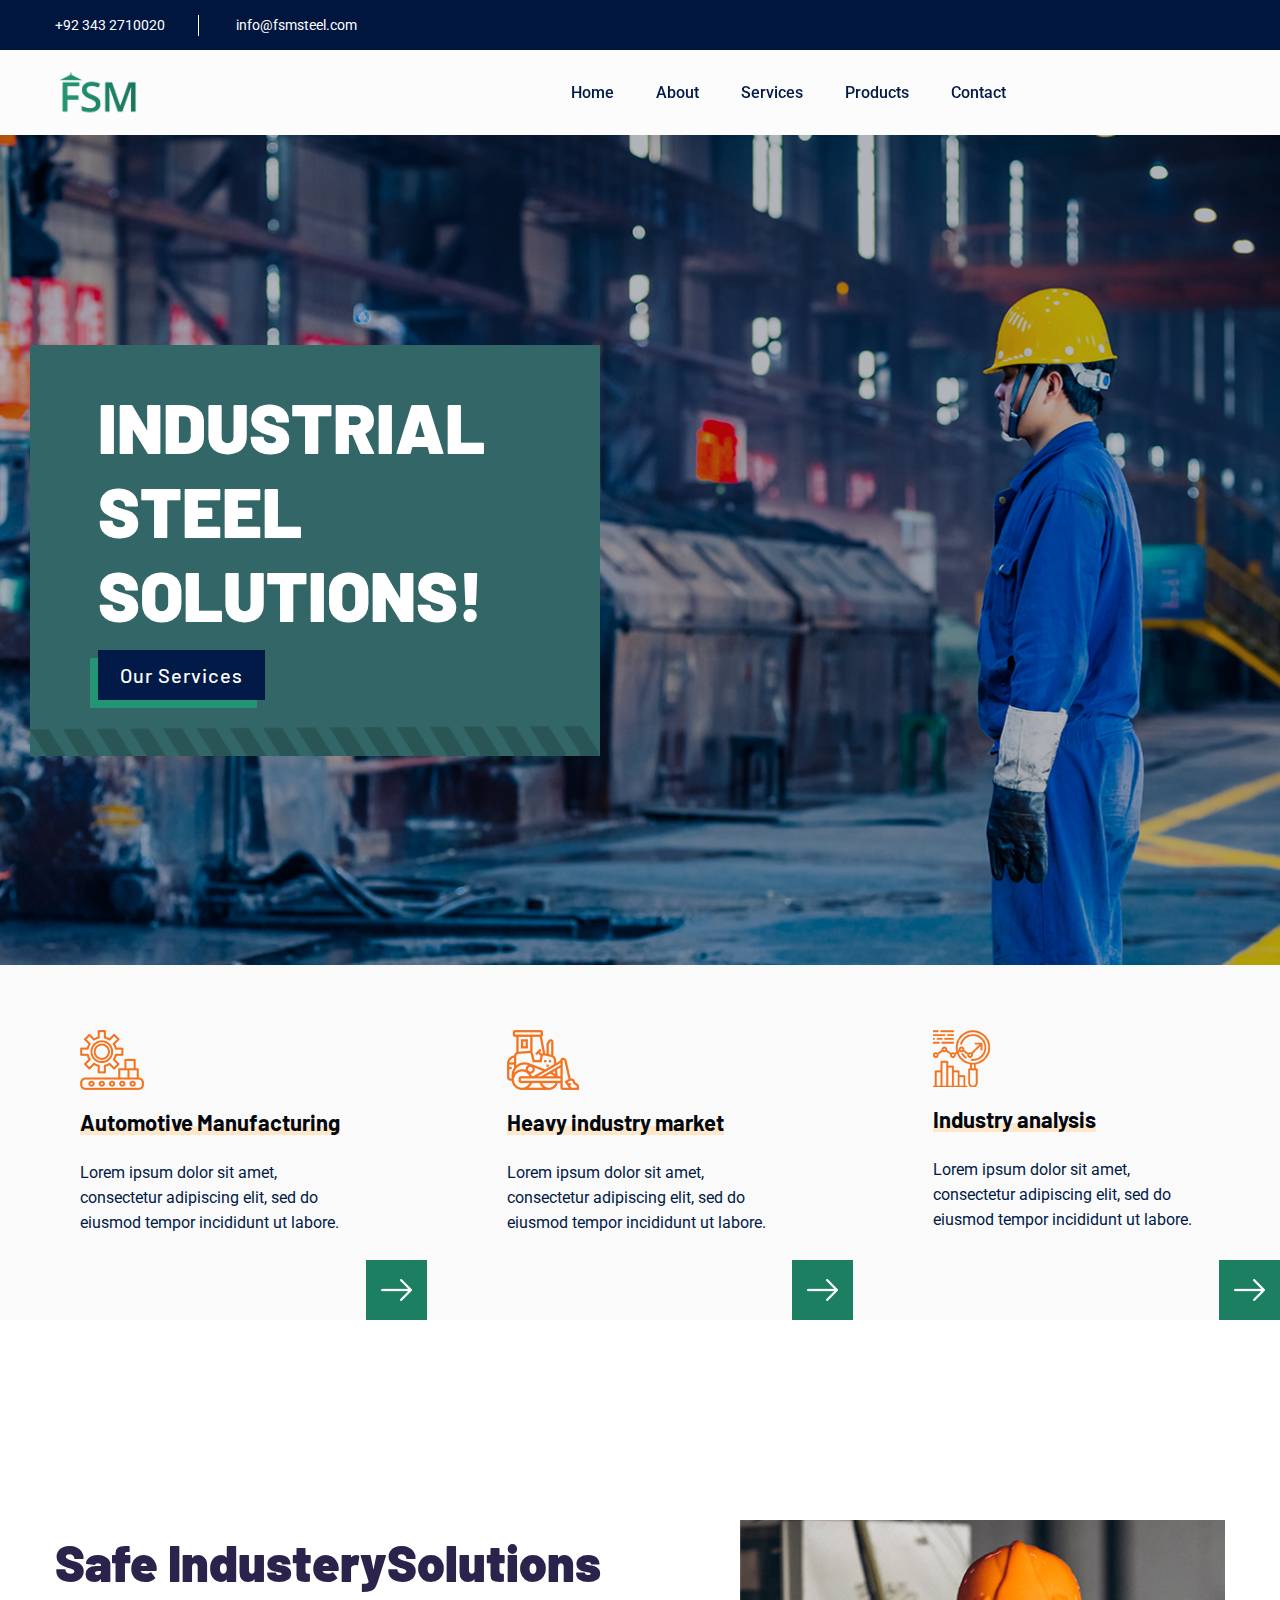
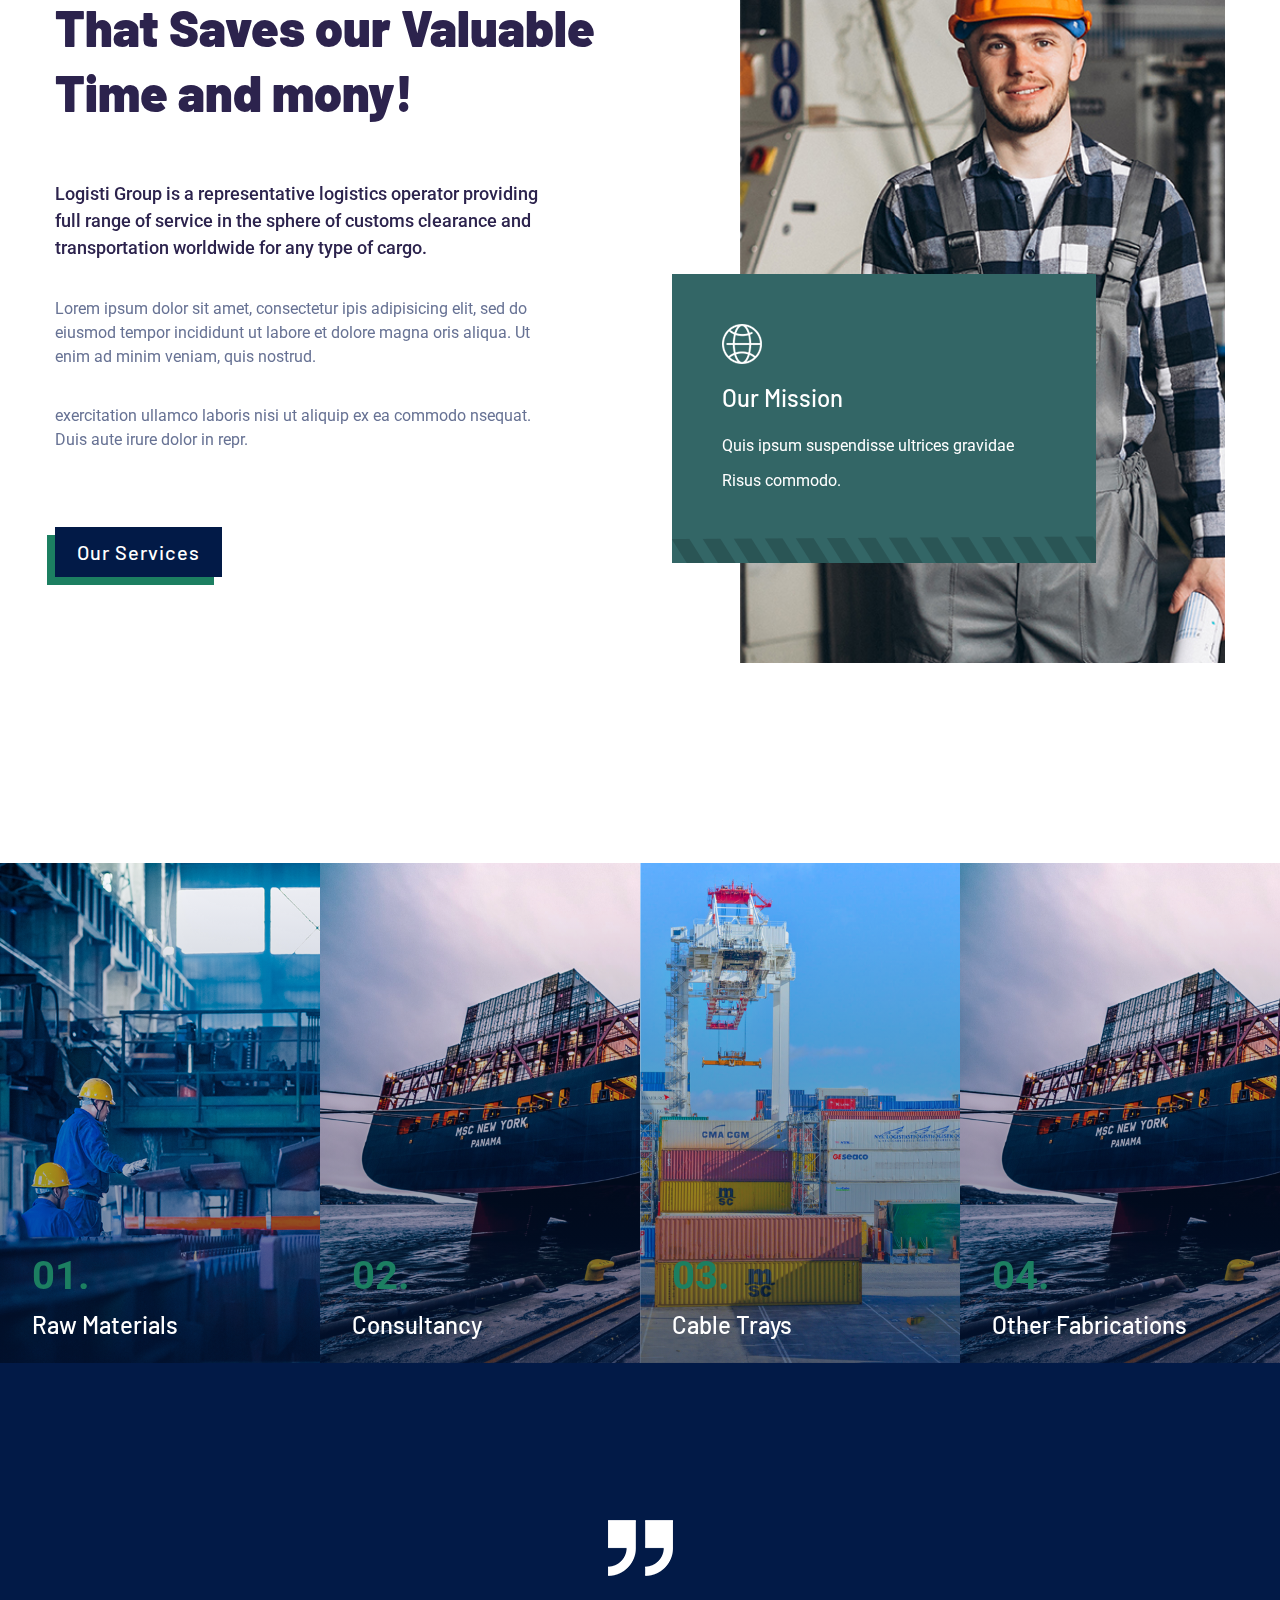
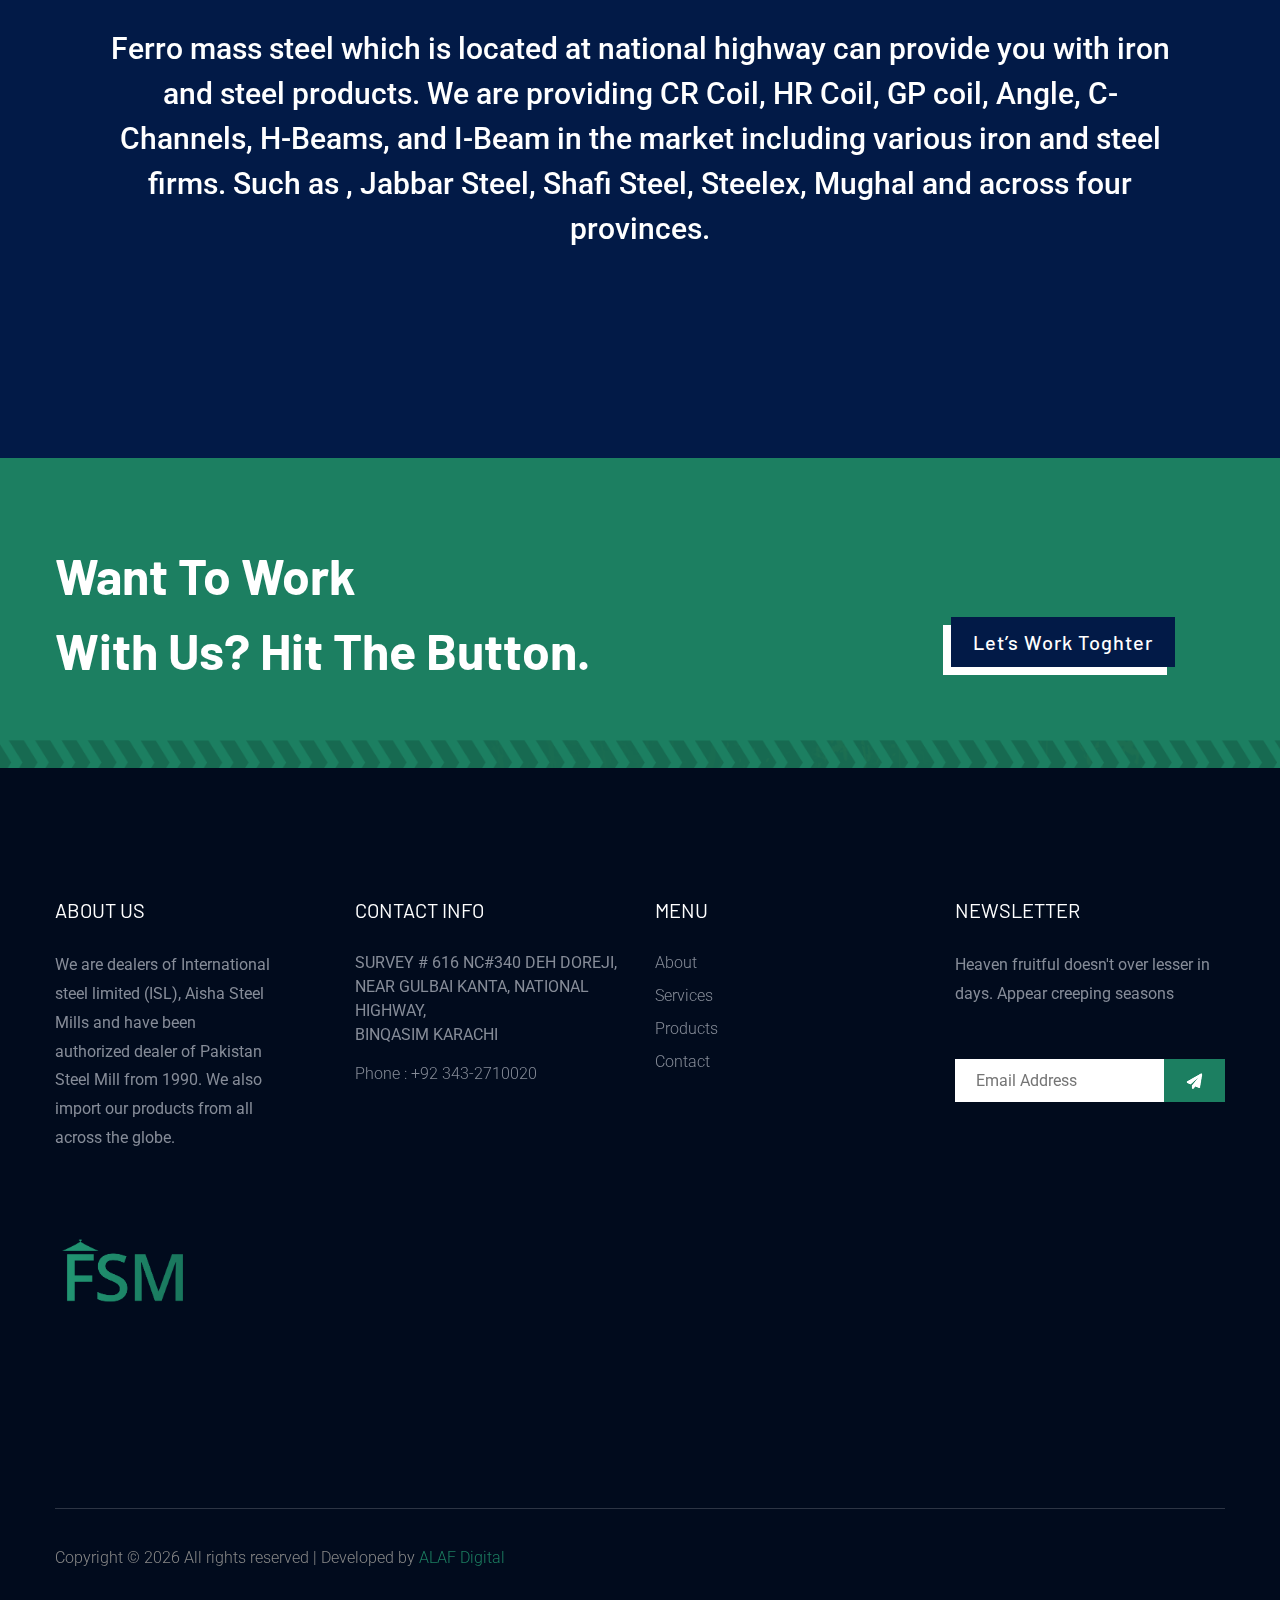
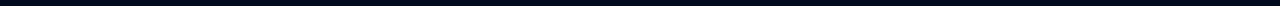
==== commit 0d1d1a5a: "Home & About" ====
--- a/index.html
+++ b/index.html
@@ -42,7 +42,6 @@
     <!-- Preloader Start -->
 
     <header>
-        <!-- Header Start -->
         <div class="header-area">
             <div class="main-header ">
                 <div class="header-top top-bg d-none d-lg-block">
@@ -126,9 +125,7 @@
                         <div class="row">
                             <div class="col-xl-6 col-lg-8 col-md-8">
                                 <div class="hero__caption" data-background="assets/img/hero/hero_color_bg.png">
-                                    <h1 data-animation="fadeInUp" data-delay=".4s">Industery Solutions!</h1>
-                                    <p data-animation="fadeInUp" data-delay=".6s">Lorem ipsum dolor sit amet,
-                                        consectetur adipiscing elit, sed do eiusmo.</p>
+                                    <h1 data-animation="fadeInUp" data-delay=".4s">Industrial Steel Solutions!</h1>
                                     <!-- Hero-btn -->
                                     <div class="hero__btn" data-animation="fadeInUp" data-delay=".7s">
                                         <a href="industries.html" class="btn hero-btn">Our Services</a>
@@ -261,11 +258,11 @@
                                 </div>
                                 <div class="g-caption1">
                                     <span>01.</span>
-                                    <h4>Floride Chemicals Factory</h4>
+                                    <h4>Raw Materials</h4>
                                 </div>
                                 <div class="g-caption2">
                                     <span>01.</span>
-                                    <h4>Floride Chemicals Factory</h4>
+                                    <h4>Raw Materials</h4>
                                     <p>Lorem ipsum dolor sit amet, consectetur smo adipiscing elit, sed do eiusmod
                                         tempor inciut labore et dolore magna ali.</p>
                                     <a href="work.html" class="read-btn">Read more</a>
@@ -281,11 +278,11 @@
                                 </div>
                                 <div class="g-caption1">
                                     <span>02.</span>
-                                    <h4>Floride Chemicals Factory</h4>
+                                    <h4>Consultancy</h4>
                                 </div>
                                 <div class="g-caption2">
                                     <span>02.</span>
-                                    <h4>Floride Chemicals Factory</h4>
+                                    <h4>Consultancy</h4>
                                     <p>Lorem ipsum dolor sit amet, consectetur smo adipiscing elit, sed do eiusmod
                                         tempor inciut labore et dolore magna ali.</p>
                                     <a href="work.html" class="read-btn">Read more</a>
@@ -301,11 +298,11 @@
                                 </div>
                                 <div class="g-caption1">
                                     <span>03.</span>
-                                    <h4>Floride Chemicals Factory</h4>
+                                    <h4>Cable Trays</h4>
                                 </div>
                                 <div class="g-caption2">
                                     <span>03.</span>
-                                    <h4>Floride Chemicals Factory</h4>
+                                    <h4>Cable Trays</h4>
                                     <p>Lorem ipsum dolor sit amet, consectetur smo adipiscing elit, sed do eiusmod
                                         tempor inciut labore et dolore magna ali.</p>
                                     <a href="work.html" class="read-btn">Read more</a>
@@ -321,11 +318,11 @@
                                 </div>
                                 <div class="g-caption1">
                                     <span>04.</span>
-                                    <h4>Floride Chemicals Factory</h4>
+                                    <h4>Other Fabrications</h4>
                                 </div>
                                 <div class="g-caption2">
                                     <span>04.</span>
-                                    <h4>Floride Chemicals Factory</h4>
+                                    <h4>Other Fabrications</h4>
                                     <p>Lorem ipsum dolor sit amet, consectetur smo adipiscing elit, sed do eiusmod
                                         tempor inciut labore et dolore magna ali.</p>
                                     <a href="work.html" class="read-btn">Read more</a>
@@ -350,19 +347,11 @@
                                 <div class="testimonial-caption ">
                                     <div class="testimonial-top-cap">
                                         <img src="assets/img/icon/testimonial.png" alt="">
-                                        <p>Logisti Group is a representative logistics operator providing full range of
-                                            ser
-                                            of customs clearance and transportation worl.</p>
-                                    </div>
-                                    <!-- founder -->
-                                    <div class="testimonial-founder d-flex align-items-center justify-content-center">
-                                        <div class="founder-img">
-                                            <img src="assets/img/testmonial/Homepage_testi.png" alt="">
-                                        </div>
-                                        <div class="founder-text">
-                                            <span>Jessya Inn</span>
-                                            <p>Co Founder</p>
-                                        </div>
+                                        <p>Ferro mass steel which is located at national highway can provide you with
+                                            iron and steel products. We are providing CR Coil, HR Coil, GP coil, Angle,
+                                            C-Channels, H-Beams, and I-Beam in the market including various iron and
+                                            steel firms. Such as , Jabbar Steel, Shafi Steel, Steelex, Mughal and across
+                                            four provinces.</p>
                                     </div>
                                 </div>
                             </div>
@@ -426,14 +415,15 @@
                                 <div class="footer-tittle">
                                     <h4>About Us</h4>
                                     <div class="footer-pera">
-                                        <p>Heaven fruitful doesn't over lesser days appear creeping seasons so behold
-                                            bearing</p>
+                                        <p>We are dealers of International steel limited (ISL), Aisha Steel Mills and
+                                            have been authorized dealer of Pakistan Steel Mill from 1990. We also import
+                                            our products from all across the globe.</p>
                                     </div>
                                 </div>
                             </div>
                             <!-- logo -->
                             <div class="footer-logo">
-                                <a href="index.html"><img src="assets/img/logo/logo2_footer.png" alt=""></a>
+                                <a href="index.html"><img id="top-logo" src="assets/img/logo/logo.png" alt=""></a>
                             </div>
                         </div>
                     </div>
@@ -443,11 +433,11 @@
                                 <h4>Contact Info</h4>
                                 <ul>
                                     <li>
-                                        <p> Address :Your address goes
-                                            here, your demo address.</p>
+                                        <p> SURVEY # 616 NC#340 DEH DOREJI,<br>
+                                            NEAR GULBAI KANTA, NATIONAL HIGHWAY,<br>
+                                            BINQASIM KARACHI</p>
                                     </li>
-                                    <li><a href="#">Phone : +8880 44338899</a></li>
-                                    <li><a href="#">Our Photo Gellary</a></li>
+                                    <li><a href="tel:+923432710020">Phone : +92 343-2710020</a></li>
                                 </ul>
                             </div>
                         </div>
@@ -455,13 +445,12 @@
                     <div class="col-xl-3 col-lg-3 col-md-3 col-sm-5">
                         <div class="single-footer-caption mb-50">
                             <div class="footer-tittle">
-                                <h4>Important Link</h4>
+                                <h4>Menu</h4>
                                 <ul>
-                                    <li><a href="#"> View Project</a></li>
-                                    <li><a href="#">Contact Us</a></li>
-                                    <li><a href="#">Testimonial</a></li>
-                                    <li><a href="#">Proparties</a></li>
-                                    <li><a href="#">Support</a></li>
+                                    <li><a href="about.html">About</a></li>
+                                    <li><a href="">Services</a></li>
+                                    <li><a href="">Products</a></li>
+                                    <li><a href="contact.html">Contact</a></li>
                                 </ul>
                             </div>
                         </div>
@@ -506,23 +495,20 @@
                         <div class="col-xl-10 col-lg-10 ">
                             <div class="footer-copy-right">
                                 <p>
-                                    <!-- Link back to Colorlib can't be removed. Template is licensed under CC BY 3.0. -->
                                     Copyright &copy;
                                     <script>document.write(new Date().getFullYear());</script> All rights reserved |
-                                    This template is made with <i class="ti-heart" aria-hidden="true"></i> by <a
-                                        href="https://colorlib.com" target="_blank">Colorlib</a>
-                                    <!-- Link back to Colorlib can't be removed. Template is licensed under CC BY 3.0. -->
+                                    Developed by <a href="https://alafdigital.com" target="_blank">ALAF Digital</a>
                                 </p>
                             </div>
                         </div>
-                        <div class="col-xl-2 col-lg-2">
+                        <!-- <div class="col-xl-2 col-lg-2">
                             <div class="footer-social f-right">
                                 <a href="#"><i class="fab fa-facebook-f"></i></a>
                                 <a href="#"><i class="fab fa-twitter"></i></a>
                                 <a href="#"><i class="fas fa-globe"></i></a>
                                 <a href="#"><i class="fab fa-behance"></i></a>
                             </div>
-                        </div>
+                        </div> -->
                     </div>
                 </div>
             </div>
--- a/assets/css/style.css
+++ b/assets/css/style.css
@@ -48,7 +48,7 @@
   background: #16161a; }
 
 .theme-bg {
-  background: #f27420; }
+  background: #1c7f61; }
 
 .brand-bg {
   background: #f1f4fa; }
@@ -64,7 +64,7 @@
   color: #16161a; }
 
 .theme-color {
-  color: #f27420; }
+  color: #1c7f61; }
 
 /*------------------- Responsive --------------------------*/
 /*
@@ -73,23 +73,23 @@
 */
 .boxed-btn {
   background: #fff;
-  color: #f27420 !important;
+  color: #1c7f61 !important;
   display: inline-block;
   padding: 18px 44px;
   font-family: "Barlow", sans-serif;
   font-size: 14px;
   font-weight: 400;
   border: 0;
-  border: 1px solid #f27420;
+  border: 1px solid #1c7f61;
   letter-spacing: 3px;
   text-align: center;
-  color: #f27420;
+  color: #1c7f61;
   text-transform: uppercase;
   cursor: pointer; }
   .boxed-btn:hover {
-    background: #f27420;
+    background: #1c7f61;
     color: #fff !important;
-    border: 1px solid #f27420; }
+    border: 1px solid #1c7f61; }
   .boxed-btn:focus {
     outline: none; }
   .boxed-btn.large-width {
@@ -381,7 +381,7 @@
       left: -8px; }
   .btn::before {
     position: absolute;
-    background: #f27420;
+    background: #1c7f61;
     width: 100%;
     height: 100%;
     content: "";
@@ -438,12 +438,12 @@
 
 .btn.hero-btn {
   position: relative;
-  box-shadow: -8px 8px 0 #ca611b; }
+  box-shadow: -8px 8px 0 #239474; }
   .btn.hero-btn:hover {
-    box-shadow: 8px 8px 0 #ca611b; }
+    box-shadow: 8px 8px 0 #239474; }
 
 .arrow-btn {
-  background: #f27420;
+  background: #1c7f61;
   padding: 19px 15px;
   display: inline-block;
   line-height: 0;
@@ -463,7 +463,7 @@
 
 /* scrollUp */
 #scrollUp {
-  background: #f27420;
+  background: #1c7f61;
   height: 50px;
   width: 50px;
   right: 31px;
@@ -1556,7 +1556,7 @@
   position: relative;
   border-style: solid;
   border-width: 3px;
-  border-top-color: #f27420;
+  border-top-color: #1c7f61;
   border-bottom-color: transparent;
   border-left-color: transparent;
   border-right-color: transparent;
@@ -1818,7 +1818,7 @@
   background: #16161a; }
 
 .theme-bg {
-  background: #f27420; }
+  background: #1c7f61; }
 
 .brand-bg {
   background: #f1f4fa; }
@@ -1834,7 +1834,7 @@
   color: #16161a; }
 
 .theme-color {
-  color: #f27420; }
+  color: #1c7f61; }
 
 .header-area .header-top {
   padding: 13px 0; }
@@ -1884,7 +1884,7 @@
       transition: all 0.3s ease-out 0s; }
     .main-header .main-menu ul li:hover > a {
       color: #ffffff;
-      background: #f27420; }
+      background: #1c7f61; }
   .main-header .main-menu ul ul.submenu {
     position: absolute;
     width: 170px;
@@ -1908,7 +1908,7 @@
         font-size: 14px;
         color: #0b1c39; }
         .main-header .main-menu ul ul.submenu > li > a:hover {
-          color: #f27420;
+          color: #1c7f61;
           background: none; }
 
 .main-header ul > li:hover > ul.submenu {
@@ -1918,7 +1918,7 @@
 
 .get-btn {
   padding: 28px 30px;
-  background: #f27420;
+  background: #1c7f61;
   color: #ffffff;
   display: block; }
   .get-btn:hover {
@@ -1931,7 +1931,7 @@
   padding: 20px 20px; }
 
 .slicknav_menu .slicknav_icon-bar {
-  background-color: #f27420 !important; }
+  background-color: #1c7f61 !important; }
 
 .header-sticky.sticky-bar.sticky .header-btn .get-btn {
   padding: 20px 35px; }
@@ -1941,7 +1941,7 @@
 
 .slicknav_menu .slicknav_nav a:hover {
   background: transparent;
-  color: #f27420; }
+  color: #1c7f61; }
 
 .slicknav_menu {
   background: transparent;
@@ -2242,7 +2242,7 @@
     content: ""; }
   .gallery-area .gallery-box .single-gallery::after {
     content: "";
-    background: #f27420;
+    background: #1c7f61;
     position: absolute;
     top: 0;
     left: 0;
@@ -2263,7 +2263,7 @@
     bottom: 15px;
     left: 32px; }
     .gallery-area .gallery-box .single-gallery .g-caption1 span {
-      color: #f27420;
+      color: #1c7f61;
       font-size: 40px;
       font-weight: 700;
       margin-bottom: 5px;
@@ -2439,7 +2439,7 @@
     color: #282828;
     font-size: 16px; }
     .david-droga-area .single-david .david-captoin a:hover {
-      color: #f27420; }
+      color: #1c7f61; }
     .david-droga-area .single-david .david-captoin a.d-btn {
       position: relative; }
       .david-droga-area .single-david .david-captoin a.d-btn::before {
@@ -2456,7 +2456,7 @@
         transition: all 0.3s ease-out 0s; }
 
 .david-droga-area .single-david .david-captoin a:hover::before {
-  background: #f27420; }
+  background: #1c7f61; }
 
 .david-img:hover .david-img img {
   transform: scale(1.1); }
@@ -2464,7 +2464,7 @@
 .wantToWork-area {
   position: relative;
   z-index: 0;
-  background: #f27420;
+  background: #1c7f61;
   overflow: hidden; }
   .wantToWork-area .wantToWork-caption h2 {
     color: #fff;
@@ -2585,7 +2585,7 @@
   color: #fff;
   opacity: 0;
   visibility: hidden;
-  background: #f27420; }
+  background: #1c7f61; }
   @media only screen and (min-width: 576px) and (max-width: 767px) {
     .h1-testimonial-active button.slick-arrow {
       left: -45px; } }
@@ -2644,7 +2644,7 @@
         padding: 22px 22px 20px 20px; } }
     .blog-area .single-blog .blog-caption .blog-cap-top span {
       color: #fff;
-      background: #f27420;
+      background: #1c7f61;
       padding: 4px 13px;
       text-transform: uppercase;
       font-size: 14px;
@@ -2655,7 +2655,7 @@
       font-size: 14px;
       font-family: 'Lato', sans-serif; }
       .blog-area .single-blog .blog-caption .blog-cap-top ul li a {
-        color: #f27420;
+        color: #1c7f61;
         font-size: 14px; }
     .blog-area .single-blog .blog-caption .blog-cap-mid p a {
       color: #444444;
@@ -2667,7 +2667,7 @@
         .blog-area .single-blog .blog-caption .blog-cap-mid p a {
           font-size: 14px; } }
       .blog-area .single-blog .blog-caption .blog-cap-mid p a:hover {
-        color: #f27420; }
+        color: #1c7f61; }
     .blog-area .single-blog .blog-caption .blog-cap-bottom {
       padding-top: 20px;
       border-top: 1px solid #f9f9f9; }
@@ -2681,7 +2681,7 @@
   padding-bottom: 168px; }
 
 .footer-area .footer-social2 a:hover {
-  background: #f27420;
+  background: #1c7f61;
   color: #7f7f7f;
   border: 1px solid transparent; }
 
@@ -2712,7 +2712,7 @@
     color: #868c98;
     font-weight: 300; }
     .footer-area .footer-tittle ul li a:hover {
-      color: #f27420;
+      color: #1c7f61;
       padding-left: 5px; }
 
 .footer-area .footer-form {
@@ -2732,11 +2732,11 @@
       border: 0;
       cursor: pointer;
       padding: 13px 22px;
-      background: #f27420;
+      background: #1c7f61;
       line-height: 1; }
 
 .footer-area .info.error {
-  color: #f27420; }
+  color: #1c7f61; }
 
 .footer-bg {
   background: #010b1d; }
@@ -2752,9 +2752,9 @@
   line-height: 2;
   margin-bottom: 12px; }
   .footer-bottom-area .footer-copy-right p i {
-    color: #f27420; }
+    color: #1c7f61; }
   .footer-bottom-area .footer-copy-right p a {
-    color: #f27420; }
+    color: #1c7f61; }
     .footer-bottom-area .footer-copy-right p a:hover {
       color: #fff; }
 
@@ -2776,7 +2776,7 @@
   -o-transition: all 0.4s ease-out 0s;
   transition: all 0.4s ease-out 0s; }
   .footer-bottom-area .footer-social a i:hover {
-    color: #f27420; }
+    color: #1c7f61; }
 
 .hero-caption span {
   color: #fff;
@@ -2791,7 +2791,7 @@
     content: "";
     width: 75px;
     height: 3px;
-    background: #f27420;
+    background: #1c7f61;
     left: 0;
     top: 52%;
     transform: translateY(-50%); }
@@ -2811,7 +2811,7 @@
   text-decoration: none;
   transition: .4s; }
   .blog_area a:hover, .blog_area a :hover {
-    background: -webkit-linear-gradient(131deg, #f27420 0%, #f27420 99%);
+    background: -webkit-linear-gradient(131deg, #1c7f61 0%, #1c7f61 99%);
     -webkit-background-clip: text;
     -webkit-text-fill-color: transparent;
     text-decoration: none;
@@ -3177,7 +3177,7 @@
     left: 10px;
     display: block;
     color: #fff;
-    background-color: #f27420;
+    background-color: #1c7f61;
     padding: 8px 15px;
     border-radius: 5px; }
     @media (min-width: 768px) {
@@ -3234,7 +3234,7 @@
     box-shadow: none; }
 
 .blog_right_sidebar .search_widget .input-group button {
-  background: #f27420;
+  background: #1c7f61;
   border-left: 0;
   border: 1px solid #f0e9ff;
   padding: 4px 15px;
@@ -3318,7 +3318,7 @@
     color: #888888;
     font-size: 13px; }
     .blog_right_sidebar .tag_cloud_widget ul li a:hover {
-      background: #f27420;
+      background: #1c7f61;
       color: #fff !important;
       -webkit-text-fill-color: #fff;
       text-decoration: none;
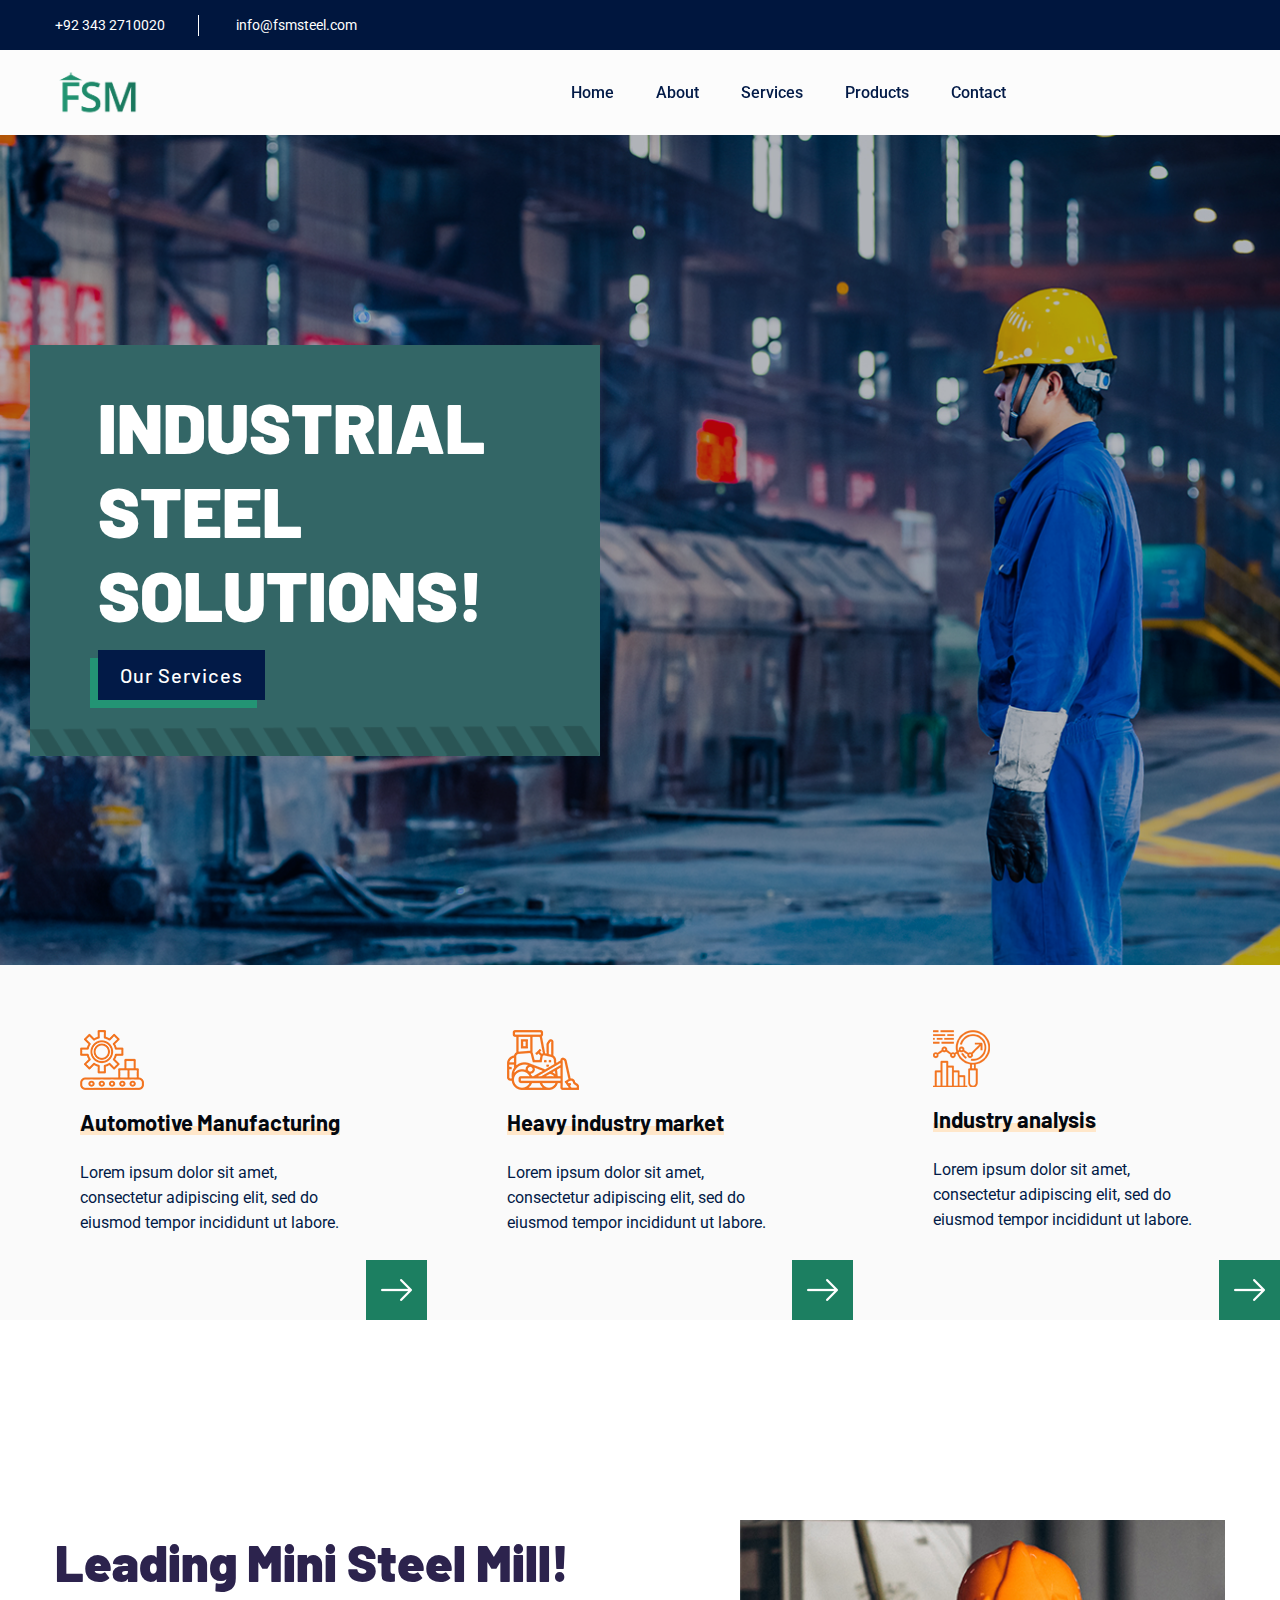
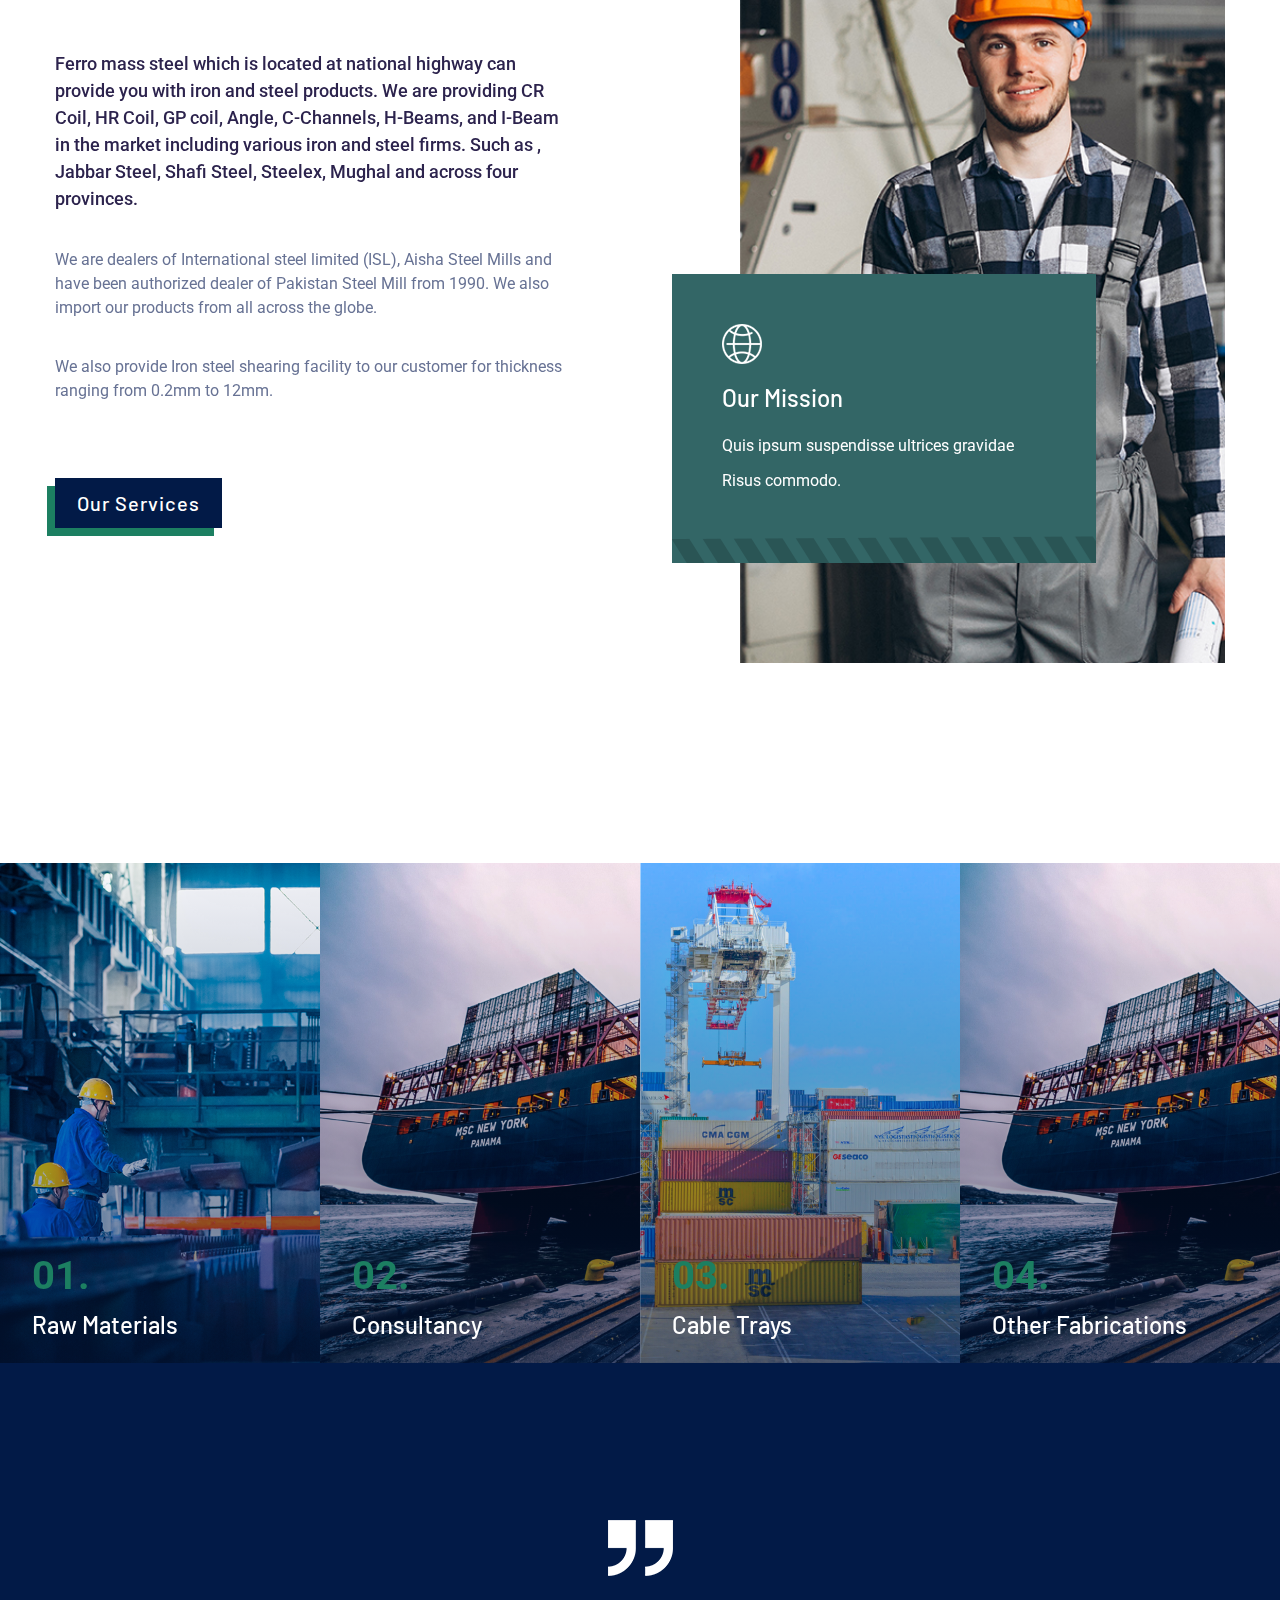
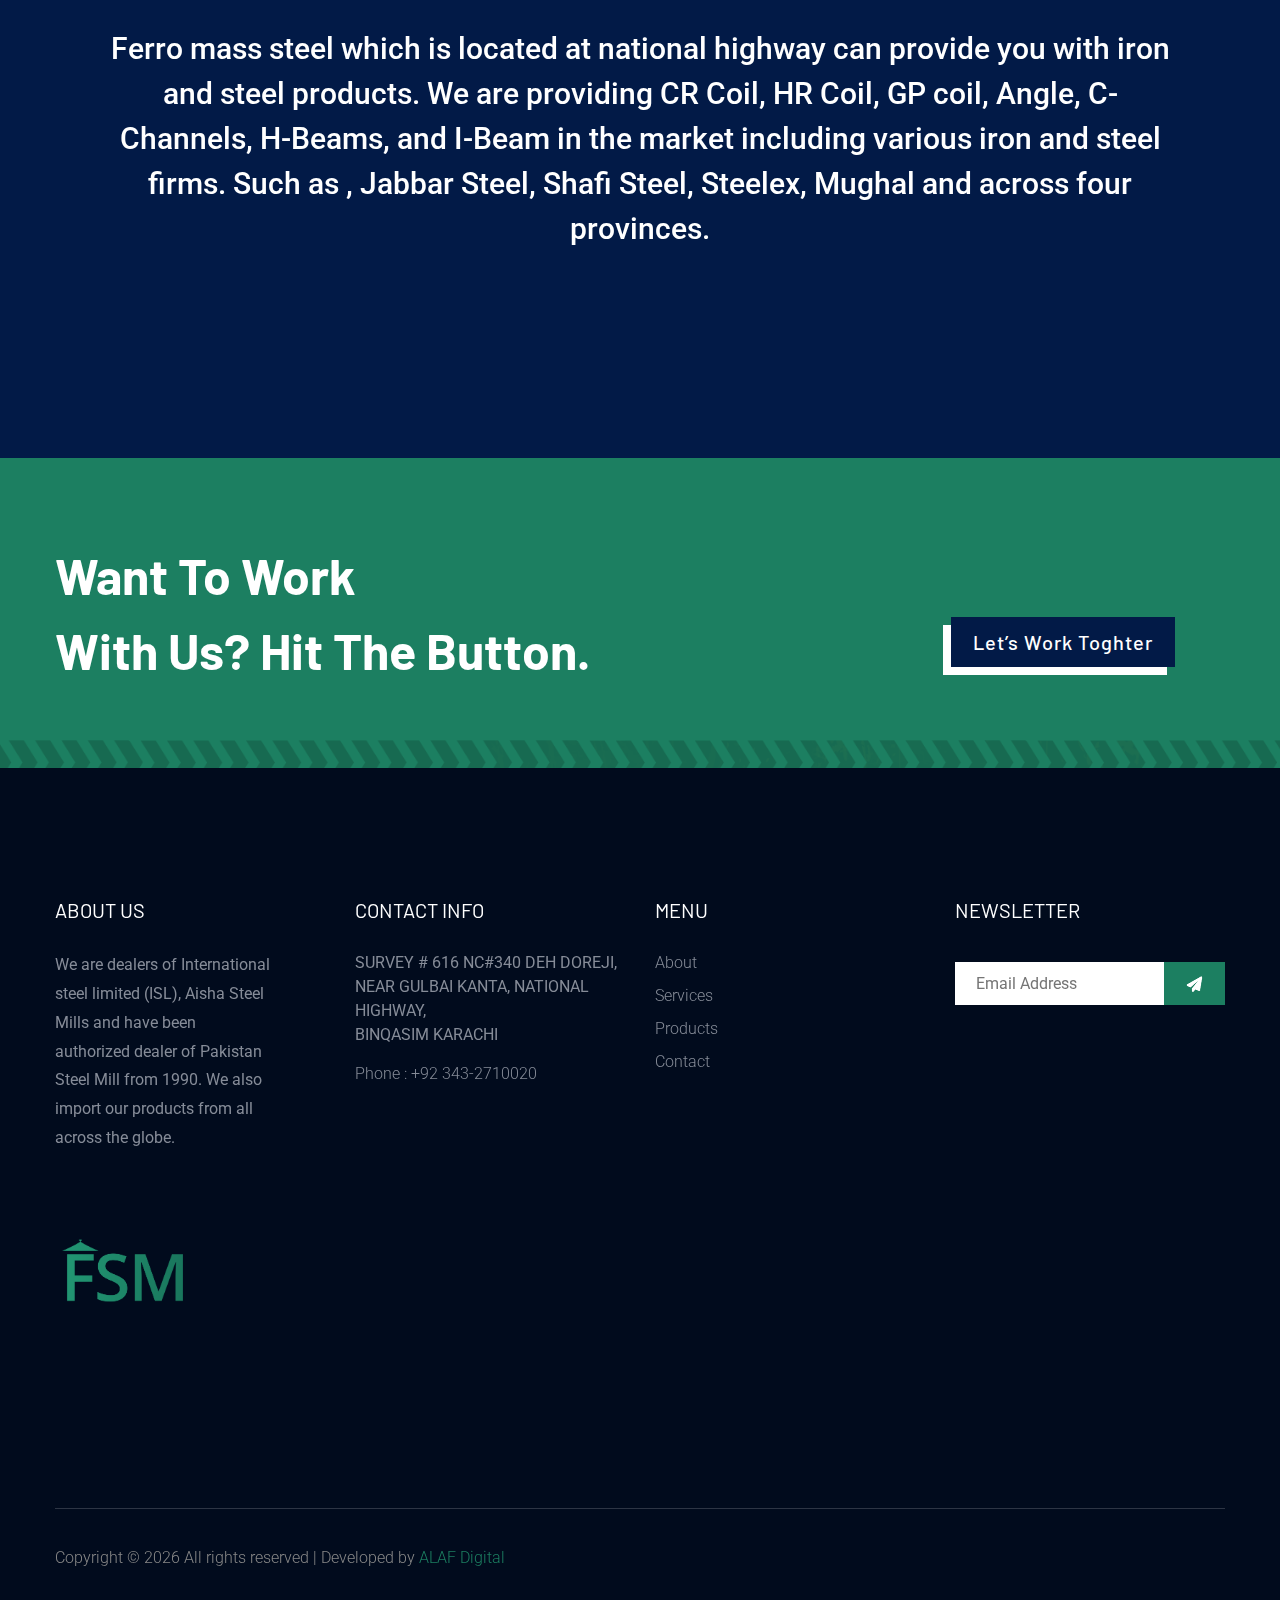
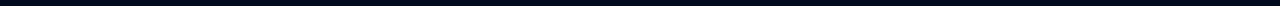
==== commit 41898e5d: "All pages updated" ====
--- a/index.html
+++ b/index.html
@@ -54,11 +54,6 @@
                                         <li>info@fsmsteel.com </li>
                                     </ul>
                                 </div>
-                                <!-- <div class="header-info-right">
-                                    <ul>
-                                        <li>Mon - Fri: 9:00 - 19:00 / Closed on Weekends</li>
-                                    </ul>
-                                </div> -->
                             </div>
                         </div>
                     </div>
@@ -79,30 +74,14 @@
                                         <ul id="navigation">
                                             <li><a href="index.html">Home</a></li>
                                             <li><a href="about.html">About</a></li>
-                                            <li><a href="industries.html">Services</a></li>
-                                            <li><a href="work.html">Products</a></li>
+                                            <li><a href="services.html">Services</a></li>
+                                            <li><a href="Products.html">Products</a></li>
                                             <li><a href="contact.html">Contact</a>
-                                                <!-- <ul class="submenu">
-                                                    <li><a href="blog.html">Blog</a></li>
-                                                    <li><a href="single-blog.html">Blog Details</a></li>
-                                                </ul> -->
                                             </li>
-                                            <!-- <li><a href="#">Pages</a>
-                                                <ul class="submenu">
-                                                    <li><a href="contact.html">Contact</a></li>
-                                                    <li><a href="elements.html">Element</a></li>
-                                                </ul>
-                                            </li> -->
                                         </ul>
                                     </nav>
                                 </div>
                             </div>
-                            <!-- <div class="col-xl-2 col-lg-3 col-md-3">
-                                <div class="header-btn d-none d-lg-block">
-                                    <a href="#" class="get-btn">Get A QUOTE</a>
-                                </div>
-                            </div> -->
-                            <!-- Mobile Menu -->
                             <div class="col-12">
                                 <div class="mobile_menu d-block d-lg-none"></div>
                             </div>
@@ -128,7 +107,7 @@
                                     <h1 data-animation="fadeInUp" data-delay=".4s">Industrial Steel Solutions!</h1>
                                     <!-- Hero-btn -->
                                     <div class="hero__btn" data-animation="fadeInUp" data-delay=".7s">
-                                        <a href="industries.html" class="btn hero-btn">Our Services</a>
+                                        <a href="services.html" class="btn hero-btn">Our Services</a>
                                     </div>
                                 </div>
                             </div>
@@ -146,7 +125,7 @@
                                         consectetur adipiscing elit, sed do eiusmo.</p>
                                     <!-- Hero-btn -->
                                     <div class="hero__btn" data-animation="fadeInUp" data-delay=".7s">
-                                        <a href="industries.html" class="btn hero-btn">Our Services</a>
+                                        <a href="services.html" class="btn hero-btn">Our Services</a>
                                     </div>
                                 </div>
                             </div>
@@ -169,7 +148,7 @@
                         labore.</p>
                 </div>
                 <div class="services-btn">
-                    <a href="industries.html" class="arrow-btn"><img src="assets/img/icon/arrow_icon.png" alt=""></a>
+                    <a href="services.html" class="arrow-btn"><img src="assets/img/icon/arrow_icon.png" alt=""></a>
                 </div>
             </div>
             <div class="single-services mb-30">
@@ -182,7 +161,7 @@
                         labore.</p>
                 </div>
                 <div class="services-btn">
-                    <a href="industries.html" class="arrow-btn"><img src="assets/img/icon/arrow_icon.png" alt=""></a>
+                    <a href="services.html" class="arrow-btn"><img src="assets/img/icon/arrow_icon.png" alt=""></a>
                 </div>
             </div>
             <div class="single-services s-bg mb-30">
@@ -195,7 +174,7 @@
                         labore.</p>
                 </div>
                 <div class="services-btn">
-                    <a href="industries.html" class="arrow-btn"><img src="assets/img/icon/arrow_icon.png" alt=""></a>
+                    <a href="services.html" class="arrow-btn"><img src="assets/img/icon/arrow_icon.png" alt=""></a>
                 </div>
             </div>
         </div>
@@ -207,17 +186,18 @@
                 <div class="row">
                     <div class="col-xl-6 col-lg-6 col-md pr-0">
                         <div class="safe-caption pt-10 mb-40">
-                            <h2>Safe IndusterySolutions That Saves our Valuable Time and mony!</h2>
-                            <p class="safe-pera-one">Logisti Group is a representative logistics operator providing full
-                                range of service in the sphere of customs clearance and transportation worldwide for any
-                                type of cargo.</p>
-                            <p class="safe-pera-two">Lorem ipsum dolor sit amet, consectetur ipis adipisicing elit, sed
-                                do eiusmod tempor incididunt ut labore et dolore magna oris aliqua. Ut enim ad minim
-                                veniam, quis nostrud.</p>
-                            <p class="safe-pera-three"> exercitation ullamco laboris nisi ut aliquip ex ea commodo
-                                nsequat. Duis aute irure dolor in repr.</p>
+                            <h2>Leading Mini Steel Mill!</h2>
+                            <p class="safe-pera-one">Ferro mass steel which is located at national highway can provide
+                                you with iron and steel products. We are providing CR Coil, HR Coil, GP coil, Angle,
+                                C-Channels, H-Beams, and I-Beam in the market including various iron and steel firms.
+                                Such as , Jabbar Steel, Shafi Steel, Steelex, Mughal and across four provinces.</p>
+                            <p class="safe-pera-two">We are dealers of International steel limited (ISL), Aisha Steel
+                                Mills and have been authorized dealer of Pakistan Steel Mill from 1990. We also import
+                                our products from all across the globe.</p>
+                            <p class="safe-pera-three"> We also provide Iron steel shearing facility to our customer for
+                                thickness ranging from 0.2mm to 12mm.</p>
                             <!-- btn -->
-                            <a href="industries.html" class="btn">Our Services</a>
+                            <a href="services.html" class="btn">Our Services</a>
                         </div>
                     </div>
                     <div class="col-xl-5 offset-xl-1 col-lg-6 pl-0">
@@ -265,7 +245,7 @@
                                     <h4>Raw Materials</h4>
                                     <p>Lorem ipsum dolor sit amet, consectetur smo adipiscing elit, sed do eiusmod
                                         tempor inciut labore et dolore magna ali.</p>
-                                    <a href="work.html" class="read-btn">Read more</a>
+                                    <a href="products.html" class="read-btn">Read more</a>
                                 </div>
                             </div>
                         </div>
@@ -285,7 +265,7 @@
                                     <h4>Consultancy</h4>
                                     <p>Lorem ipsum dolor sit amet, consectetur smo adipiscing elit, sed do eiusmod
                                         tempor inciut labore et dolore magna ali.</p>
-                                    <a href="work.html" class="read-btn">Read more</a>
+                                    <a href="products.html" class="read-btn">Read more</a>
                                 </div>
                             </div>
                         </div>
@@ -305,7 +285,7 @@
                                     <h4>Cable Trays</h4>
                                     <p>Lorem ipsum dolor sit amet, consectetur smo adipiscing elit, sed do eiusmod
                                         tempor inciut labore et dolore magna ali.</p>
-                                    <a href="work.html" class="read-btn">Read more</a>
+                                    <a href="products.html" class="read-btn">Read more</a>
                                 </div>
                             </div>
                         </div>
@@ -325,7 +305,7 @@
                                     <h4>Other Fabrications</h4>
                                     <p>Lorem ipsum dolor sit amet, consectetur smo adipiscing elit, sed do eiusmod
                                         tempor inciut labore et dolore magna ali.</p>
-                                    <a href="work.html" class="read-btn">Read more</a>
+                                    <a href="products.html" class="read-btn">Read more</a>
                                 </div>
                             </div>
                         </div>
@@ -395,7 +375,7 @@
                     </div>
                     <div class="col-xl-6 col-lg-4 col-md-4">
                         <div class="wantToWork-btn f-right">
-                            <a href="#" class="white-btn">Let’s Work Toghter</a>
+                            <a href="mailto:ferromasssteel@gmail.com" class="white-btn">Let’s Work Toghter</a>
                         </div>
                     </div>
                 </div>
@@ -459,15 +439,11 @@
                         <div class="single-footer-caption mb-50">
                             <div class="footer-tittle">
                                 <h4>Newsletter</h4>
-                                <div class="footer-pera footer-pera2">
-                                    <p>Heaven fruitful doesn't over lesser in days. Appear creeping seasons</p>
-                                </div>
                                 <!-- Form -->
                                 <div class="footer-form">
                                     <div id="mc_embed_signup">
-                                        <form target="_blank"
-                                            action="https://spondonit.us12.list-manage.com/subscribe/post?u=1462626880ade1ac87bd9c93a&amp;id=92a4423d01"
-                                            method="get" class="subscribe_form relative mail_part">
+                                        <form target="_blank" action="#" method="get"
+                                            class="subscribe_form relative mail_part">
                                             <input type="email" name="email" id="newsletter-form-email"
                                                 placeholder="Email Address" class="placeholder hide-on-focus"
                                                 onfocus="this.placeholder = ''"
@@ -501,14 +477,6 @@
                                 </p>
                             </div>
                         </div>
-                        <!-- <div class="col-xl-2 col-lg-2">
-                            <div class="footer-social f-right">
-                                <a href="#"><i class="fab fa-facebook-f"></i></a>
-                                <a href="#"><i class="fab fa-twitter"></i></a>
-                                <a href="#"><i class="fas fa-globe"></i></a>
-                                <a href="#"><i class="fab fa-behance"></i></a>
-                            </div>
-                        </div> -->
                     </div>
                 </div>
             </div>
